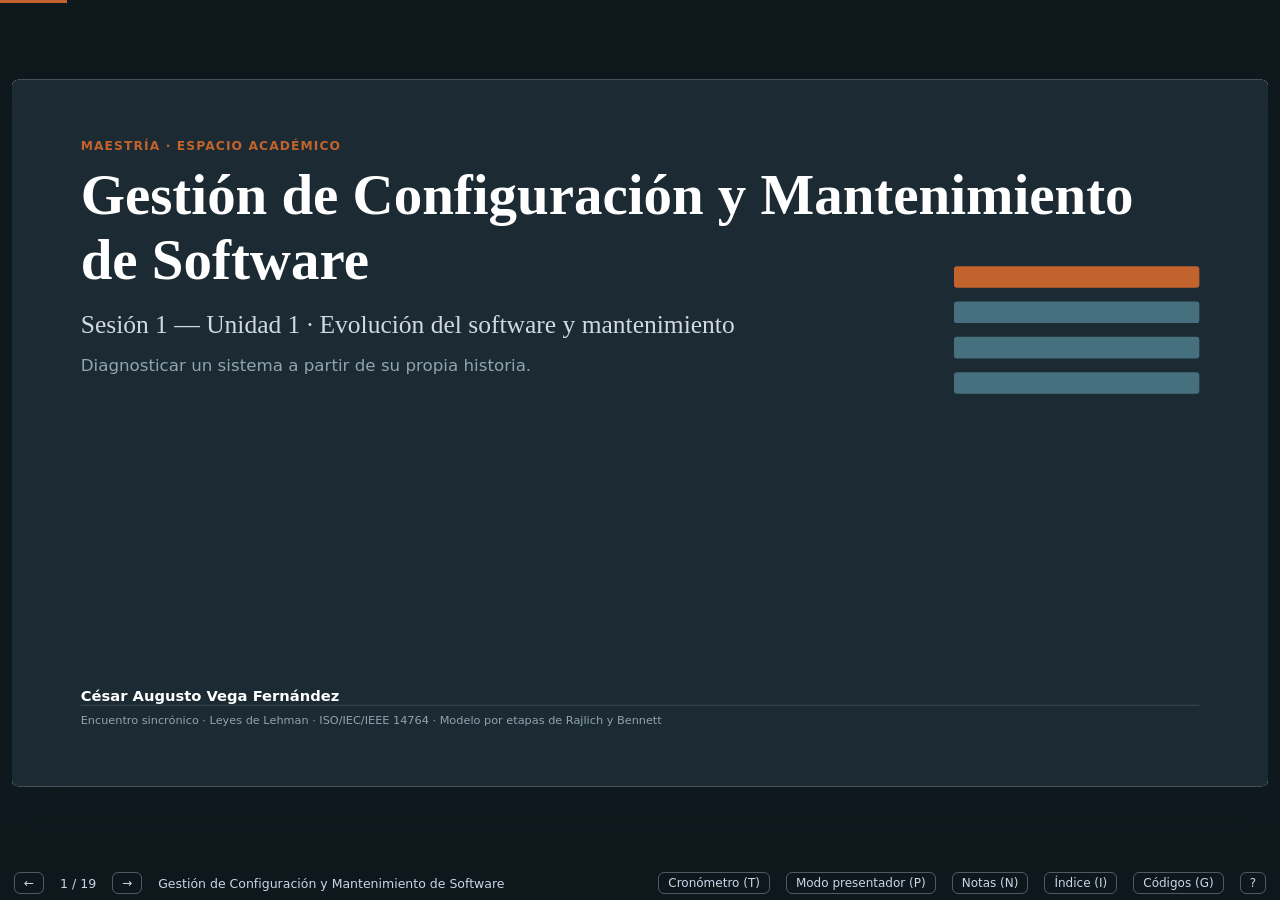
==== presentacion.html @ 65f7feb4 "Agrega el material de la Unidad 1: evolución del software y mantenimiento Incluye la portada, la pre" ====
<!DOCTYPE html>
<html lang="es">
<head>
<meta charset="UTF-8"/>
<meta name="viewport" content="width=device-width, initial-scale=1, viewport-fit=cover, interactive-widget=resizes-content"/>
<meta name="theme-color" content="#0E181D"/>
<meta name="color-scheme" content="light"/>
<title>GCMS S1 · Evolución y Mantenimiento — Presentación</title>
<style>
:root{
  --osc:#1C2B33; --txt:#31424B; --gris:#6B7A82; --claro:#EFF2F3; --linea:#CFDAE0; --crema:#F6EAE1;
  --coral:#C2622C; --teal:#46707E; --teal2:#34535D; --cafe:#9E5C3B;
  --verde:#3F7A5B; --ambar:#C9932E; --rojo:#B03A2E; --osc2:#263842;
  --serif:'Cambria','Georgia','Times New Roman',serif;
  --sans:'Segoe UI',system-ui,-apple-system,Arial,sans-serif;
  --sombra:0 18px 48px rgba(28,43,51,.14);
}
*{box-sizing:border-box;margin:0;padding:0}
html,body{height:100%}
body{background:#0E181D;font-family:var(--sans);color:var(--txt);overflow:hidden}
body.notas-abiertas{overflow:auto}

/* ── escenario: una diapositiva de 1280×720 escalada al viewport ── */
#escenario{position:fixed;inset:0;overflow:hidden}
#lienzo{width:1280px;height:720px;position:absolute;left:50%;top:calc(50% - 17px);
  transform-origin:center;background:#fff;box-shadow:var(--sombra);border-radius:6px;overflow:hidden}
body.sin-barra #lienzo{top:50%}
.slide{position:absolute;inset:0;padding:34px 46px 30px;display:none;flex-direction:column;background:#fff}
.slide.viva{display:flex}
.slide.entra{animation:entrar .42s cubic-bezier(.22,.61,.36,1)}
.slide.entra-atras{animation:entrar-atras .42s cubic-bezier(.22,.61,.36,1)}
@keyframes entrar{from{opacity:0;transform:translateX(26px) scale(.995)}to{opacity:1;transform:none}}
@keyframes entrar-atras{from{opacity:0;transform:translateX(-26px) scale(.995)}to{opacity:1;transform:none}}

/* ── encabezado ── */
.kicker{font-size:12.5px;font-weight:800;letter-spacing:.09em;text-transform:uppercase;color:var(--coral)}
.slide h1{font-family:var(--serif);font-size:38px;line-height:1.14;color:var(--osc);margin:6px 0 0;font-weight:700}
.regla{height:4px;width:74px;border-radius:2px;margin:14px 0 0;background:var(--coral)}
/* el color de la regla y del rótulo es el del bloque: 1 conceptos, 2 ejemplos, 3 taller */
.slide[data-bloque="2"] .regla{background:var(--teal)}
.slide[data-bloque="3"] .regla{background:var(--cafe)}
.slide[data-bloque="2"] .kicker{color:var(--teal)}
.slide[data-bloque="3"] .kicker{color:var(--cafe)}
.cuerpo{flex:1;display:flex;flex-direction:column;gap:13px;justify-content:center;padding:14px 0 6px;min-height:0}
.pie{font-size:11.5px;color:var(--gris);border-top:1px solid var(--linea);padding-top:8px;word-break:break-word}

/* ── animación de entrada de cada elemento ── */
[data-anim]{opacity:0;transform:translateY(14px)}
.slide.viva [data-anim]{animation:surgir .5s cubic-bezier(.22,.61,.36,1) forwards;animation-delay:calc(var(--i,0) * 90ms + 120ms)}
@keyframes surgir{to{opacity:1;transform:none}}

/* ── el aparte: la caja de la derecha que acompaña a un bloque ── */
.con-aparte{display:grid;grid-template-columns:1fr minmax(180px,var(--wap,300px));gap:16px;align-items:start}
.aparte{background:var(--claro);border-radius:10px;padding:14px 16px}
.aparte.crema{background:var(--crema)}
.aparte.oscuro{background:var(--osc2);color:#CFDAE0}
.aparte h3{font-family:var(--serif);font-size:16px;color:var(--osc);margin-bottom:8px}
.aparte.oscuro h3{color:#fff}
.aparte ul{list-style:none;font-size:14px;line-height:1.45;display:flex;flex-direction:column;gap:7px}
.aparte.oscuro ul{color:#8FA5AF}
.apartes{display:flex;flex-direction:column;gap:12px}

/* ── agenda (mapa de la sesión) ── */
.agenda{display:flex;flex-direction:column;gap:7px}
.agenda .fila{display:grid;grid-template-columns:34px 1fr auto;gap:12px;align-items:center}
.agenda .n{width:34px;height:34px;border-radius:5px;display:grid;place-items:center;color:#fff;
  font-family:var(--serif);font-weight:700;font-size:16px}
.agenda .t{font-size:15.5px;color:var(--txt)}
.agenda .m{font-size:13px;color:var(--gris);font-weight:700;white-space:nowrap}
.c-coral{background:var(--coral)} .c-teal{background:var(--teal)} .c-teal2{background:var(--teal2)}
.c-cafe{background:var(--cafe)} .c-verde{background:var(--verde)} .c-ambar{background:var(--ambar)}
.c-rojo{background:var(--rojo)} .c-gris{background:var(--gris)}

/* ── tarjetas ── */
.tarjetas{display:grid;gap:16px;grid-auto-flow:column;grid-auto-columns:1fr}
.tarjeta{border-radius:12px;overflow:hidden;background:var(--claro);display:flex;flex-direction:column;
  box-shadow:0 2px 10px rgba(28,43,51,.06);transition:transform .25s,box-shadow .25s}
.tarjeta:hover{transform:translateY(-3px);box-shadow:0 10px 24px rgba(28,43,51,.13)}
.tarjeta.crema{background:var(--crema)}
.tarjeta > h2{font-family:var(--serif);font-size:19px;color:#fff;padding:11px 16px;font-weight:700;line-height:1.2}
.tarjeta.filete > i{display:block;height:6px}
.tarjeta.filete > h2,.tarjeta.plana > h2{color:var(--osc);background:transparent;padding:14px 16px 0}
.tarjeta .contenido{padding:13px 16px;font-size:15px;line-height:1.45;display:flex;flex-direction:column;gap:7px}
.tarjeta .rotulo{font-size:11.5px;font-weight:800;letter-spacing:.07em;text-transform:uppercase;color:var(--gris)}
.tenue{color:var(--gris);font-size:14px}
.t-coral{color:var(--coral)} .t-teal{color:var(--teal)} .t-teal2{color:var(--teal2)} .t-cafe{color:var(--cafe)}

/* ── pasos ── */
.pasos{display:flex;flex-direction:column;gap:8px}
.paso{display:grid;grid-template-columns:44px 1fr auto;align-items:center;border-radius:10px;overflow:hidden;
  background:var(--claro);transition:transform .2s}
.paso:hover{transform:translateX(3px)}
.paso .n{background:var(--coral);color:#fff;font-family:var(--serif);font-size:20px;font-weight:700;
  align-self:stretch;display:grid;place-items:center}
.paso.cafe .n{background:var(--cafe)}
.paso .txt{padding:8px 14px}
.paso .txt b{display:block;color:var(--osc);font-size:15.5px}
.paso .txt span{font-size:14.5px;line-height:1.4}
.paso .m{padding-right:14px;font-size:13px;color:var(--gris);font-weight:700;white-space:nowrap}
.pasos.enumeradas .paso{grid-template-columns:44px 1fr;background:transparent;border-radius:0}
.pasos.enumeradas .paso .n{border-radius:6px;font-size:18px;align-self:center;height:36px}
.pasos.enumeradas .paso .txt{padding:2px 0 2px 12px}

/* ── filas (los marcos, el ciclo ADM) ── */
.filas{display:flex;flex-direction:column;gap:9px}
.fila-m{display:grid;grid-template-columns:var(--we,190px) 1fr;gap:14px;background:var(--claro);
  border-left:7px solid var(--teal);border-radius:0 10px 10px 0;padding:11px 16px;align-items:center}
.fila-m .et{font-family:var(--serif);font-size:18px;font-weight:700;line-height:1.2}
.fila-m .sub{font-size:12px;color:var(--gris);margin-top:2px}
.fila-m .tx{font-size:15px;line-height:1.4}
.fila-p{display:grid;grid-template-columns:var(--we,190px) 1fr;gap:14px;background:var(--claro);
  border-radius:8px;padding:9px 16px;align-items:center}
.fila-p.viva{color:#fff}
.fila-p.apagada{color:var(--gris)}
.fila-p .et{font-weight:700;font-size:15px}
.fila-p .tx{font-size:14.5px}

/* ── tabla ── */
table{width:100%;border-collapse:collapse;font-size:14.5px;background:#fff;border-radius:10px;overflow:hidden;
  box-shadow:0 2px 10px rgba(28,43,51,.06)}
thead th{background:var(--osc);color:#fff;text-align:left;padding:9px 14px;font-size:13px;font-weight:700}
tbody td{padding:9px 14px;border-bottom:1px solid var(--linea);vertical-align:top;line-height:1.38}
tbody tr:nth-child(odd){background:var(--claro)}
tbody tr:last-child td{border-bottom:none}
tbody td:first-child{font-weight:700;color:var(--osc)}
table.comparativa td:nth-child(2){color:#8A3A2A}
table.comparativa td:nth-child(3){color:#1F5A3A}

/* ── columnas (la ruta de la sesión) ── */
.columnas{display:grid;grid-auto-flow:column;grid-auto-columns:1fr;gap:22px}
.columna .barra{height:5px;border-radius:3px;margin-bottom:12px}
.columna .k{font-size:12px;font-weight:800;letter-spacing:.07em;text-transform:uppercase}
.columna h2{font-family:var(--serif);font-size:27px;color:var(--osc);margin:4px 0 8px}
.columna p{font-size:15.5px;line-height:1.4}

/* ── pares (dos columnas enfrentadas) ── */
.pares{display:grid;grid-template-columns:1fr 1fr;gap:13px}
.pares .cab{border-radius:8px;padding:9px 16px;font-family:var(--serif);font-size:18px;font-weight:700;color:#fff}
.pares .celda{border-radius:8px;padding:12px 16px;font-size:15px;line-height:1.42;background:var(--claro)}
.pares .celda.crema{background:var(--crema)}
.pares .celda .rot{font-weight:700;font-size:13.5px;margin-bottom:6px;display:block}
.pares .celda p+p{margin-top:7px}

/* ── rejilla ── */
.rejilla-b{display:grid;gap:12px}
.rejilla-b .celda{background:var(--claro);border-radius:8px;padding:10px 14px}
.rejilla-b .celda.filete{border-left:6px solid var(--cafe);border-radius:0 8px 8px 0}
.rejilla-b .celda b{display:block;font-size:13.5px;letter-spacing:.03em}
.rejilla-b .celda span{font-size:13.5px;color:var(--txt)}

/* ── banda, aviso, párrafo ── */
.banda{background:var(--osc);color:#fff;border-radius:10px;padding:13px 20px;font-family:var(--serif);
  font-size:18px;line-height:1.35}
.aviso{background:var(--crema);border-radius:10px;padding:12px 18px;font-size:14.5px;line-height:1.4}
.aviso.claro{background:var(--claro)}
.aviso .rot{display:block;font-family:var(--serif);font-size:16px;font-weight:700;color:var(--osc);margin-bottom:5px}
.parrafo{background:var(--claro);border-radius:10px;padding:14px 18px;font-size:15px;line-height:1.45}
.parrafo p+p{margin-top:7px}

/* ── cita y cajas ── */
.cita-cajas{display:grid;grid-template-columns:7fr 5fr;gap:18px;align-items:stretch}
.cita{background:var(--crema);border-radius:12px;padding:20px 24px;font-family:var(--serif);font-size:17.5px;
  line-height:1.38}
.cita .autor{font-family:var(--sans);font-size:12.5px;color:var(--gris);font-weight:700;margin-top:14px}
.cajas{display:flex;flex-direction:column;gap:12px}
.caja{background:var(--claro);border-left:6px solid var(--teal2);border-radius:0 10px 10px 0;padding:14px 18px}
.caja h2{font-family:var(--serif);font-size:18px;margin-bottom:7px}
.caja ul{list-style:none;font-size:14.5px;line-height:1.45;display:flex;flex-direction:column;gap:5px}
.caja li::before{content:"· ";color:var(--gris)}
.b-coral{border-left-color:var(--coral)} .b-teal{border-left-color:var(--teal)}
.b-teal2{border-left-color:var(--teal2)} .b-cafe{border-left-color:var(--cafe)}
.caja.b-teal2 h2{color:var(--teal2)} .caja.b-coral h2{color:var(--coral)}

/* ── cuadrante del modelo operativo ── */
.cuadrante{display:grid;grid-template-columns:5fr 6fr;gap:20px;align-items:start}
.cuadrante .plano .ejes{background:var(--osc);color:#fff;border-radius:6px 6px 0 0;padding:7px;text-align:center;
  font-size:11.5px;font-weight:800;letter-spacing:.06em;text-transform:uppercase}
.cuadrante .rejilla4{display:grid;grid-template-columns:1fr 1fr;gap:1px;background:var(--linea);
  border:1px solid var(--linea);border-top:0}
.cuadrante .q{background:#FBFCFC;padding:12px 14px;min-height:78px}
.cuadrante .q b{display:block;font-family:var(--serif);font-size:19px;color:var(--osc)}
.cuadrante .q span{font-size:12.5px;color:var(--gris)}

/* ── mapa de capacidades con soporte ── */
.heat{display:flex;flex-direction:column;gap:8px}
.heat .cap{display:grid;grid-template-columns:1fr auto;align-items:center;gap:12px;background:var(--claro);
  border-left:7px solid var(--gris);border-radius:0 8px 8px 0;padding:9px 14px}
.heat .cap .nom{font-size:15px;color:var(--osc)}
.heat .cap.critica .nom{font-weight:700}
.heat .chip{color:#fff;border-radius:5px;padding:3px 16px;font-size:12.5px;font-weight:700}
.bl-verde{border-left-color:var(--verde)} .bl-ambar{border-left-color:var(--ambar)} .bl-rojo{border-left-color:var(--rojo)}

/* ── escala de madurez ── */
.escala .niveles{display:grid;grid-template-columns:repeat(5,1fr);gap:9px;margin-bottom:14px}
.escala .nivel{border-radius:8px;padding:9px;text-align:center;color:#fff}
.escala .nivel .n{font-size:11px;font-weight:800;letter-spacing:.08em}
.escala .nivel .nm{font-family:var(--serif);font-size:15px;font-weight:700;margin-top:2px}
.escala .dims{display:grid;grid-template-columns:repeat(3,1fr);gap:10px}
.escala .dim{background:var(--claro);border-radius:8px;padding:11px 14px;font-size:15px;font-weight:700;color:var(--osc)}

/* ── cadena evidencia → principio ── */
.cadena{display:grid;grid-template-columns:repeat(5,1fr);gap:20px;position:relative}
.cadena .esl{border-radius:10px;padding:13px 14px;color:#fff;position:relative}
.cadena .esl b{display:block;font-family:var(--serif);font-size:17px;margin-bottom:4px}
.cadena .esl span{font-size:12.5px;line-height:1.3;display:block}
.cadena .esl:not(:last-child)::after{content:"›";position:absolute;right:-15px;top:50%;transform:translateY(-50%);
  color:var(--gris);font-size:22px;font-weight:700}

/* ── compromisos con fecha ── */
.crono-l{display:flex;flex-direction:column;gap:9px}
.crono-l .fila{display:grid;grid-template-columns:170px 1fr;gap:8px}
.crono-l .plazo{border-radius:8px 0 0 8px;display:grid;place-items:center;color:#fff;font-weight:700;font-size:14.5px;padding:10px}
.crono-l .qué{background:var(--claro);border-radius:0 8px 8px 0;padding:11px 16px;font-size:15px;display:flex;align-items:center}

/* ── lista de errores ── */
.lista{display:flex;flex-direction:column;gap:9px}
.lista li{list-style:none;display:grid;grid-template-columns:16px 1fr;gap:14px;align-items:start;font-size:15px}
.lista li::before{content:"";width:12px;height:12px;background:var(--coral);margin-top:5px;display:block}

/* ── portada, divisores y cierre ── */
.slide.oscura{background:var(--osc);color:#fff}
.slide.oscura h1{color:#fff}
.slide.oscura .pie{border-top-color:rgba(255,255,255,.14);color:#8FA5AF}
.slide.portada{justify-content:center;padding:60px 70px}
.slide.portada h1{font-size:58px;margin:10px 0 18px}
.slide.portada .sub{font-family:var(--serif);font-size:26px;color:#CFDAE0}
.slide.portada .lema{font-size:17px;color:#8FA5AF;margin-top:16px;max-width:60ch}
.slide.portada .docente{margin-top:auto;font-size:15px;font-weight:700}
.barras{position:absolute;right:70px;top:190px;display:flex;flex-direction:column;gap:14px}
.barras i{display:block;width:250px;height:22px;border-radius:3px;background:var(--teal);
  animation:crecer .7s cubic-bezier(.22,.61,.36,1) backwards}
.barras i.on{background:var(--coral)}
.barras i:nth-child(1){animation-delay:.15s} .barras i:nth-child(2){animation-delay:.28s}
.barras i:nth-child(3){animation-delay:.41s} .barras i:nth-child(4){animation-delay:.54s}
@keyframes crecer{from{transform:scaleX(0);opacity:0;transform-origin:left}to{transform:none;opacity:1}}
.refs{font-size:14.5px;line-height:1.5;columns:2;column-gap:34px}
.refs p{break-inside:avoid;margin-bottom:9px;padding-left:18px;text-indent:-18px}

/* ── barra de estado ── */
#estado{position:fixed;left:0;right:0;bottom:0;height:34px;display:flex;align-items:center;gap:16px;
  padding:0 14px;background:rgba(14,24,29,.92);color:#C9D6EA;font-size:12.5px;backdrop-filter:blur(4px);
  transition:transform .25s;z-index:5}
#estado.oculta{transform:translateY(100%)}
#estado button{background:transparent;border:1px solid rgba(201,214,234,.35);color:inherit;border-radius:6px;
  padding:3px 9px;font-size:12px;cursor:pointer;font-family:inherit}
#estado button:hover{background:rgba(201,214,234,.16)}
#progreso{position:fixed;top:0;left:0;height:3px;background:var(--coral);z-index:6;transition:width .3s}
.crece{margin-left:auto}

/* ── índice ── */
#indice{position:fixed;inset:0;background:rgba(14,24,29,.97);z-index:10;display:none;overflow:auto;padding:34px}
#indice.abierto{display:block}
#indice h2{color:#fff;font-family:var(--serif);font-size:24px;margin-bottom:18px}
.rejilla{display:grid;grid-template-columns:repeat(auto-fill,minmax(228px,1fr));gap:12px}
.mini{background:#fff;border-radius:8px;padding:12px 14px;cursor:pointer;border:2px solid transparent;text-align:left}
.mini:hover,.mini:focus-visible{border-color:var(--coral)}
.mini .num{font-size:11px;font-weight:800;color:var(--gris)}
.mini .t{font-family:var(--serif);font-size:15px;color:var(--osc);line-height:1.25;margin-top:3px}
.mini[data-bloque="1"]{border-left:6px solid var(--coral)}
.mini[data-bloque="2"]{border-left:6px solid var(--teal)}
.mini[data-bloque="3"]{border-left:6px solid var(--cafe)}

/* ── notas del docente ── */
#notas{position:fixed;right:0;top:0;bottom:34px;width:390px;background:#13212A;color:#DCE6EA;padding:22px;
  overflow:auto;transform:translateX(100%);transition:transform .3s;z-index:7;font-size:14.5px;line-height:1.5}
#notas.abiertas{transform:none}
#notas h3{font-family:var(--serif);font-size:17px;color:#fff;margin-bottom:10px}
#notas p{margin-bottom:10px;white-space:pre-wrap}
#notas .sig{margin-top:16px;padding-top:12px;border-top:1px solid rgba(220,230,234,.18);color:#93AAC9;font-size:13px}
#notas .codigos{margin-top:16px;padding-top:12px;border-top:1px solid rgba(220,230,234,.18)}
#notas .codigos h4{font-size:12px;letter-spacing:.07em;text-transform:uppercase;color:#93AAC9;margin-bottom:8px}
#notas .codigos div{margin-bottom:7px;font-size:13.5px;line-height:1.4}
#notas .codigos b{color:#F0B48A;font-family:var(--serif)}

/* ── glosario completo ── */
#glosario{position:fixed;inset:0;background:rgba(14,24,29,.97);z-index:10;display:none;overflow:auto;padding:34px}
#glosario.abierto{display:block}
#glosario h2{color:#fff;font-family:var(--serif);font-size:24px;margin-bottom:6px}
#glosario .aclara{color:#93AAC9;font-size:14px;max-width:80ch;margin-bottom:18px}
.gfamilias{display:grid;grid-template-columns:repeat(auto-fill,minmax(310px,1fr));gap:14px}
.gfam{background:#fff;border-radius:10px;padding:14px 16px}
.gfam h3{font-family:var(--serif);font-size:17px;color:var(--osc);margin-bottom:4px}
.gfam .de{font-size:12.5px;color:var(--gris);margin-bottom:10px}
.gfam dl{font-size:14px;line-height:1.4}
.gfam dt{font-weight:700;color:var(--coral);font-family:var(--serif);margin-top:8px}
.gfam dd{color:var(--txt)}

/* ── cronómetro de las salas ── */
#crono{position:fixed;left:50%;top:50%;transform:translate(-50%,-50%) scale(.9);z-index:9;display:none;
  background:rgba(14,24,29,.96);color:#fff;border-radius:18px;padding:30px 44px;text-align:center;
  box-shadow:0 24px 60px rgba(0,0,0,.4);animation:aparecer .25s forwards}
#crono.visible{display:block}
@keyframes aparecer{to{transform:translate(-50%,-50%) scale(1)}}
#crono .tiempo{font-family:var(--serif);font-size:96px;font-variant-numeric:tabular-nums;line-height:1}
#crono .tiempo.poco{color:#F0A28A}
#crono .rot{font-size:13px;letter-spacing:.08em;text-transform:uppercase;color:#8FA5AF;margin-bottom:8px}
#crono .acc{margin-top:16px;display:flex;gap:10px;justify-content:center}
#crono button{background:transparent;border:1px solid rgba(255,255,255,.4);color:#fff;border-radius:8px;
  padding:6px 14px;cursor:pointer;font-family:inherit}

#ayuda{position:fixed;inset:0;background:rgba(14,24,29,.96);z-index:11;display:none;place-items:center;color:#fff}
#ayuda.abierta{display:grid}
#ayuda table{background:transparent;box-shadow:none;color:#fff;max-width:560px;font-size:15px;border-collapse:collapse}
#ayuda td{border-bottom:1px solid rgba(255,255,255,.12);color:#DCE6EA;padding:7px 10px}
#ayuda td:first-child{color:#fff;font-family:var(--serif);width:150px}
#ayuda h2{font-family:var(--serif);font-size:26px;margin-bottom:16px;text-align:center}

/* ── guion con acotaciones (panel N y modo presentador) ── */
.seg-nota{margin-bottom:6px}
.acot{font-style:italic;color:#8FA5AF}

/* ── modo presentador: esta ventana lleva el guion, la vista previa y los controles;
      la otra, la que se comparte, solo las diapositivas ── */
#pview,#pinfo{display:none}
body.presenter #estado,body.presenter #notas,body.presenter #progreso,body.presenter #crono{display:none !important}
body.presenter{background:#0B1318}
body.presenter #lienzo{border:1px solid #2E4550;border-radius:8px}
body.presenter #pview{display:flex;flex-direction:column;position:fixed;top:16px;right:16px;bottom:16px;width:calc(44vw - 48px);
  background:#13212A;border:1px solid #2E4550;border-radius:10px;color:#DCE6EA;z-index:8}
#pview header{padding:14px 20px;border-bottom:1px solid #2E4550;font-size:13px;font-weight:800;letter-spacing:.1em;color:#F0B48A;
  display:flex;justify-content:space-between;gap:10px}
#pview header span{color:#93AAC9;font-weight:600;letter-spacing:0}
#pnotas{flex:1;overflow:auto;padding:18px 22px;font:21px/1.5 var(--sans)}
#pnotas p{margin:0 0 14px}
#pcods{border-top:1px solid #2E4550;padding:12px 22px;font-size:14px;color:#C5D0E0;max-height:26%;overflow:auto}
#pcods b{color:#F0B48A;font-family:var(--serif)}
#pcods div{margin-bottom:6px}
body.presenter #pinfo{display:grid;position:fixed;left:16px;top:calc(58vh + 16px);width:56vw;gap:12px;color:#C5D0E0;font-size:16px;z-index:8}
#pinfo .fila{display:flex;gap:12px;align-items:center;flex-wrap:wrap}
#pinfo button{font:700 17px var(--sans);background:#1E2F38;color:#fff;border:1px solid #2E4550;border-radius:8px;padding:11px 20px;cursor:pointer}
#pinfo button.grande{background:var(--coral);border-color:var(--coral)}
#pinfo button.chico{font-size:13px;padding:6px 12px}
#pinfo .reloj{font:700 34px var(--serif);color:#fff;font-variant-numeric:tabular-nums}
#pinfo .pos{font:700 19px var(--sans);color:#fff}
#pinfo .ritmo{font-size:14px;font-weight:700;padding:3px 10px;border-radius:12px;background:#1E2F38}
#pinfo .ritmo.bien{color:#9FD5A8} #pinfo .ritmo.tarde{color:#F0A28A} #pinfo .ritmo.pronto{color:#F0D28A}
#pinfo .sigue,#pinfo .sinc{color:#8FA5AF;font-size:14px}
#phelp{position:fixed;right:16px;bottom:48px;width:min(480px,calc(100vw - 32px));background:#fff;color:var(--txt);border-radius:10px;
  padding:16px 18px;z-index:12;box-shadow:0 8px 28px rgba(0,0,0,.35);font-size:15px;line-height:1.45}
#phelp ol{margin:8px 0 0;padding-left:20px;display:grid;gap:6px}
#phelp button{margin-top:12px;font:600 13px var(--sans);background:var(--osc);color:#fff;border:0;border-radius:6px;padding:6px 12px;cursor:pointer}
@media (max-width: 760px){ body.presenter #pview,body.presenter #pinfo{position:static;width:auto} }

/* ══════════════ plataforma: que en el teléfono no se note que es una web ══════════════ */
html { -webkit-tap-highlight-color: transparent; -webkit-text-size-adjust: 100%; overscroll-behavior: none; }
button, [role="button"], .mini { touch-action: manipulation; user-select: none; -webkit-user-select: none; }
#escenario { touch-action: pan-y; }              /* el cambio de diapositiva se lleva el eje horizontal */
#estado button, .mini { transition: transform 120ms cubic-bezier(.22,.61,.36,1), background 120ms; }
#estado button:active, .mini:active { transform: scale(.97); }
/* el dedo no tiene hover: sin esto, el estado se queda pegado tras tocar */
@media (hover: none), (pointer: coarse) {
  .tarjeta:hover { transform: none; box-shadow: 0 2px 10px rgba(28,43,51,.06); }
  .paso:hover { transform: none; }
  .mini:hover { border-color: transparent; }
  #estado button:hover { background: transparent; }
}

/* ══════════════ móvil: una diapositiva por pantalla, en vertical ══════════════ */
#b-lectura { display: none; }
@media (max-width: 760px) {
  html, body { height: auto; overflow: auto; background: #0E181D; }
  #escenario { position: static; overflow: visible; }
  #lienzo { position: static; width: 100%; height: auto; min-height: 100dvh; transform: none !important;
            border-radius: 0; box-shadow: none; background: transparent; }
  .slide { position: relative; min-height: calc(100dvh - 62px); background: #fff;
           padding: calc(22px + env(safe-area-inset-top, 0px)) 18px 26px; }
  .slide.oscura { background: var(--osc); }
  .cuerpo { justify-content: flex-start; gap: 12px; }
  .slide.viva { animation: entrar-movil .28s cubic-bezier(.22,.61,.36,1); }
  @keyframes entrar-movil { from { opacity: 0; transform: translateY(10px); } to { opacity: 1; transform: none; } }

  /* el texto, a su tamaño real */
  .slide h1 { font-size: 26px; }
  .slide.portada h1 { font-size: 34px; }
  .slide.portada .sub { font-size: 19px; }
  .barras { display: none; }
  .kicker { font-size: 11.5px; }
  .tarjeta > h2, .caja h2 { font-size: 17px; }
  .tarjeta .contenido, .paso .txt span, .fila-m .tx { font-size: 15px; }
  .banda { font-size: 16px; padding: 12px 16px; }
  .cita { font-size: 16.5px; padding: 18px; }
  .pie { font-size: 12px; }

  /* de varias columnas a una */
  .tarjetas, .columnas { grid-auto-flow: row; grid-auto-columns: auto; }
  .cita-cajas, .con-aparte, .cuadrante, .pares { grid-template-columns: 1fr; }
  .refs { columns: 1; }
  .escala .niveles, .escala .dims, .cadena, .rejilla-b { grid-template-columns: 1fr 1fr; }
  .cuerpo > div { overflow-x: auto; overscroll-behavior-x: contain; }
  table { font-size: 14px; min-width: 520px; }
  .cadena .esl::after { display: none; }
  .crono-l .fila { grid-template-columns: 110px 1fr; }
  .fila-m, .fila-p { grid-template-columns: 1fr; gap: 4px; }
  .gfamilias { grid-template-columns: 1fr; }

  /* la barra: a la medida del pulgar y por encima del indicador de inicio */
  #estado { position: fixed; height: auto; flex-wrap: wrap; gap: 8px 12px;
            padding: 8px 12px calc(8px + env(safe-area-inset-bottom, 0px)); }
  #estado button { padding: 8px 13px; min-height: 40px; }
  #titulo-actual { display: none; }
  #cuenta { font-weight: 700; }
  #b-lectura { display: inline-block; }
  #notas, #indice, #glosario { width: 100%; top: 0; bottom: 0;
            padding-bottom: calc(24px + env(safe-area-inset-bottom, 0px)); }
  #crono { padding: 24px 28px; }
  #crono .tiempo { font-size: 64px; }

  /* ── modo lectura: las 19, una debajo de otra ── */
  body.lectura .slide { display: flex !important; min-height: 0;
                        border-radius: 12px; margin: 0 10px 14px; }
  body.lectura .slide.viva { animation: none; }
  body.lectura [data-anim] { opacity: 1 !important; transform: none !important; animation: none !important; }
  body.lectura #lienzo { padding: 8px 0 96px; }
  body.lectura #b-ant, body.lectura #b-sig, body.lectura #cuenta, body.lectura #progreso { display: none; }
}

@media (prefers-reduced-motion: reduce){
  *{animation-duration:.01ms !important;animation-iteration-count:1 !important;transition-duration:.01ms !important}
  [data-anim]{opacity:1;transform:none}
}
@media print{
  body{background:#fff;overflow:visible}
  #estado,#indice,#notas,#crono,#progreso,#ayuda,#glosario{display:none !important}
  #escenario{position:static;display:block}
  #lienzo{transform:none !important;box-shadow:none;border-radius:0}
  .slide{display:flex !important;position:relative;page-break-after:always;width:1280px;height:720px}
  [data-anim]{opacity:1 !important;transform:none !important;animation:none !important}
  @page{size:1280px 720px;margin:0}
}
</style>
</head>
<body>

<div id="progreso"></div>
<div id="escenario"><div id="lienzo" aria-live="polite"></div></div>

<div id="estado">
  <button id="b-ant" aria-label="Diapositiva anterior">←</button>
  <span id="cuenta" aria-live="off">1 / 19</span>
  <button id="b-sig" aria-label="Diapositiva siguiente">→</button>
  <span id="titulo-actual"></span>
  <span class="crece"></span>
  <button id="b-crono">Cronómetro (T)</button>
  <button id="b-presentador">Modo presentador (P)</button>
  <button id="b-notas">Notas (N)</button>
  <button id="b-lectura" aria-pressed="false">Lectura</button>
  <button id="b-indice">Índice (I)</button>
  <button id="b-glosario">Códigos (G)</button>
  <button id="b-ayuda" aria-label="Atajos de teclado">?</button>
</div>

<aside id="notas" aria-label="Notas del docente">
  <h3 id="notas-tit"></h3>
  <p id="notas-txt"></p>
  <div class="sig" id="notas-sig"></div>
  <div class="codigos" id="notas-cod"></div>
</aside>



<div id="glosario" role="dialog" aria-label="Glosario de códigos">
  <h2>De dónde sale cada código</h2>
  <p class="aclara">Los formatos F-nn son del curso: F-01 a F-07 son de la Unidad 1. Las leyes, los tipos de programa y los tipos de mantenimiento son de sus autores, no del curso. Los datos de los ejemplos son del repositorio público de Flask.</p>
  <div class="gfamilias" id="gfamilias"></div>
</div>

<div id="indice" role="dialog" aria-label="Índice de diapositivas">
  <h2>Índice de la sesión</h2>
  <div class="rejilla" id="rejilla"></div>
</div>

<div id="crono" role="timer" aria-live="off">
  <div class="rot">Taller en salas · ajústelo al tiempo que le quede</div>
  <div class="tiempo" id="crono-t">30:00</div>
  <div class="acc">
    <button id="crono-menos" aria-label="Un minuto menos">−1</button>
    <button id="crono-play">Iniciar</button>
    <button id="crono-mas" aria-label="Un minuto más">+1</button>
    <button id="crono-cerrar">Cerrar (T)</button>
  </div>
</div>

<div id="ayuda" role="dialog" aria-label="Atajos de teclado">
  <div>
    <h2>Atajos</h2>
    <table><tbody>
      <tr><td>← → · espacio</td><td>Moverse entre diapositivas</td></tr>
      <tr><td>Inicio · Fin</td><td>Primera y última</td></tr>
      <tr><td>N</td><td>Notas del docente, en esta misma pantalla</td></tr>
      <tr><td>P</td><td>Modo presentador: abra el archivo en otra ventana, pulse P allí y comparta solo la de las diapositivas</td></tr>
      <tr><td>I</td><td>Índice</td></tr>
      <tr><td>L</td><td>En el teléfono: leer las 19 diapositivas de corrido</td></tr>
      <tr><td>G</td><td>Glosario: de dónde sale cada código</td></tr>
      <tr><td>T</td><td>Cronómetro de las salas, ajustable</td></tr>
      <tr><td>B</td><td>Barra inferior</td></tr>
      <tr><td>F</td><td>Pantalla completa</td></tr>
      <tr><td>?</td><td>Esta ayuda</td></tr>
    </tbody></table>
  </div>
</div>

<script>
const SLIDES = [
 {
  "tipo": "portada",
  "bloque": 0,
  "kicker": "Maestría · Espacio académico",
  "titulo": "Gestión de Configuración y Mantenimiento de Software",
  "subtitulo": "Sesión 1 — Unidad 1 · Evolución del software y mantenimiento",
  "lema": "Diagnosticar un sistema a partir de su propia historia.",
  "pie": "Encuentro sincrónico · Leyes de Lehman · ISO/IEC/IEEE 14764 · Modelo por etapas de Rajlich y Bennett",
  "codigos": [],
  "notas": "Presentación del curso y de la unidad. El objetivo de hoy es que cada grupo salga con un proyecto elegido y la herramienta de métricas corriendo sobre él.",
  "guion": []
 },
 {
  "bloque": 0,
  "kicker": "El reto de la Unidad 1 · Actividades en la plataforma",
  "titulo": "Un diagnóstico con el que un comité pueda decidir",
  "bloques": [
   {
    "t": "cita_y_cajas",
    "cita": [
     "«Nuestra organización depende de un componente de código abierto y tenemos que decidir si seguimos apostando por él durante los próximos cinco años.",
     "",
     "No queremos opiniones sobre si es popular. Queremos saber cómo ha evolucionado, en qué se le va el esfuerzo de mantenimiento, en qué etapa de su vida está y qué deuda arrastra.",
     "",
     "Con eso decidimos.»"
    ],
    "autor": "Comité de arquitectura de la organización cliente",
    "cajas": [
     {
      "titulo": "Actividad 1.1 · Presentación del reto",
      "color": "teal2",
      "lineas": [
       "Individual · formativa. Reflexión de 1 a 2 páginas: qué tipo de mantenimiento consume más esfuerzo en un sistema que usted conoce, y cómo lo demostraría. Propuesta de proyecto con el F-01 en borrador."
      ]
     },
     {
      "titulo": "Actividad 1.2 · Diagnóstico de evolución y mantenimiento",
      "color": "coral",
      "lineas": [
       "Grupal · peso y horas: por completar",
       "Métricas por versión · clasificación de 40 cambios",
       "Contraste con las leyes de Lehman · etapa del ciclo de vida",
       "5 deudas técnicas · recomendación · PDF de máximo 15 páginas, APA 7"
      ]
     }
    ]
   },
   {
    "t": "banda",
    "texto": "La evidencia sale del repositorio, del registro de cambios y de los issues. Una afirmación sin dato que la respalde no entra en el informe."
   }
  ],
  "pie": "Los F-nn son los formatos del curso, las plantillas que preparan cada sección del informe. F-01 a F-07 son los de la Unidad 1. No se suben a la plataforma.",
  "codigos": [
   [
    "F-01",
    "Formato del curso · Ficha del sistema: qué se estudia, por qué cumple los criterios y qué se mide"
   ]
  ],
  "notas": "El encargo es el marco de ficción; el objeto de estudio es el proyecto de código abierto que elija cada grupo. Completar en esta diapositiva el peso y las horas de la plataforma.",
  "guion": []
 },
 {
  "bloque": 0,
  "kicker": "Cómo vamos a usar la sesión",
  "titulo": "Primero qué significa, después ejemplos, después ustedes",
  "bloques": [
   {
    "t": "columnas",
    "items": [
     {
      "kicker": "Primero",
      "titulo": "Conceptos",
      "color": "coral",
      "texto": "Por qué el software que se usa tiene que cambiar, las leyes de Lehman, los tipos de mantenimiento, las etapas de vida y la deuda técnica."
     },
     {
      "kicker": "Después",
      "titulo": "Ejemplos",
      "color": "teal",
      "texto": "Los formatos F-01 a F-06 llenos con la historia real de Flask, un framework web con quince años de versiones."
     },
     {
      "kicker": "Y el resto de la sesión",
      "titulo": "El hacer",
      "color": "cafe",
      "texto": "El taller en salas: elegir el proyecto, clonarlo y correr la herramienta de métricas sobre él."
     }
    ]
   },
   {
    "t": "banda",
    "texto": "El bloque que no se recorta es el tercero. Si los conceptos se alargan, se acortan los ejemplos: están completos en el recorrido resuelto del repositorio."
   }
  ],
  "codigos": [],
  "notas": "",
  "guion": []
 },
 {
  "bloque": 1,
  "kicker": "Bloque 1 · Por qué cambia el software",
  "titulo": "Tres tipos de programa según Lehman",
  "bloques": [
   {
    "t": "tarjetas",
    "estilo": "filete",
    "items": [
     {
      "titulo": "S · especificado",
      "color": "teal2",
      "lineas": [
       "Resuelve un problema definido formalmente.",
       "Es correcto o no lo es respecto de su especificación.",
       {
        "texto": "Ejemplo: una función que ordena una lista."
       }
      ]
     },
     {
      "titulo": "P · problema",
      "color": "teal",
      "lineas": [
       "Resuelve un problema real con una aproximación aceptable.",
       "Se juzga por la utilidad de la solución.",
       {
        "texto": "Ejemplo: un programa que juega ajedrez."
       }
      ]
     },
     {
      "titulo": "E · embebido",
      "color": "coral",
      "lineas": [
       "Opera en el mundo real y forma parte de él.",
       "Su uso cambia el entorno, y el entorno cambiado exige cambiar el programa.",
       {
        "texto": "Ejemplo: un sistema bancario, un framework web."
       }
      ]
     }
    ]
   },
   {
    "t": "banda",
    "texto": "Las leyes de la evolución se formularon para los programas tipo E. Casi todo el software que una organización mantiene es de ese tipo."
   }
  ],
  "pie": "Lehman, M. M. (1980). Programs, life cycles, and laws of software evolution. Proceedings of the IEEE, 68(9), 1060–1076.",
  "codigos": [],
  "notas": "Preguntar a dos o tres estudiantes qué tipo de programa mantienen en su trabajo. Casi siempre es tipo E.",
  "guion": []
 },
 {
  "bloque": 1,
  "kicker": "Bloque 1 · Leyes de la evolución · herramienta en vivo",
  "titulo": "Las ocho leyes de Lehman",
  "bloques": [
   {
    "t": "tabla",
    "filas": [
     [
      "Ley",
      "Qué dice",
      "Qué dato la mostraría"
     ],
     [
      "I · Cambio continuo",
      "Un sistema E que no se adapta se vuelve progresivamente menos satisfactorio",
      "Cambios adaptativos durante toda la vida"
     ],
     [
      "II · Complejidad creciente",
      "La complejidad crece salvo que se trabaje para reducirla",
      "Trabajo preventivo, retiro de código, o indicadores de complejidad al alza"
     ],
     [
      "III · Autorregulación",
      "La evolución se autorregula: sus medidas tienen tendencias estables",
      "Tendencias reconocibles en tamaño y actividad"
     ],
     [
      "IV · Estabilidad organizacional",
      "La tasa media de trabajo efectivo es invariante",
      "Commits por mes estables aunque cambie el equipo"
     ],
     [
      "V · Familiaridad",
      "El contenido incremental de cada versión se mantiene acotado",
      "Después de una versión grande, una pequeña"
     ],
     [
      "VI · Crecimiento continuo",
      "La funcionalidad debe crecer para mantener la satisfacción",
      "Tamaño creciente versión tras versión"
     ],
     [
      "VII · Calidad decreciente",
      "La calidad se percibe en declive si no se mantiene y adapta",
      "Defectos reportados por versión"
     ],
     [
      "VIII · Retroalimentación",
      "La evolución es un sistema de retroalimentación de varios niveles",
      "Decisiones que responden a usuarios, equipo y entorno"
     ]
    ]
   }
  ],
  "pie": "Formulación de Lehman et al. (1997). En el aula se recorre el interactivo de las leyes: el control de trabajo preventivo muestra la ley II.",
  "codigos": [
   [
    "Ley II",
    "Complejidad creciente: la única ley que dice qué hacer para contenerla"
   ]
  ],
  "notas": "Abrir interactivos/leyes_lehman_interactivo.html. Mover el control de trabajo preventivo a cero y mostrar cómo la complejidad frena el crecimiento.",
  "guion": []
 },
 {
  "bloque": 1,
  "kicker": "Bloque 1 · Qué se hace cuando se mantiene · herramienta en vivo",
  "titulo": "Cuatro tipos de mantenimiento",
  "bloques": [
   {
    "t": "tabla",
    "filas": [
     [
      "",
      "Corrección",
      "Mejora"
     ],
     [
      "Reactivo",
      "**Correctivo** · repara una falla que ya se manifestó",
      "**Adaptativo** · responde a un cambio del entorno: lenguaje, dependencias, plataforma, normas"
     ],
     [
      "Proactivo",
      "**Preventivo** · corrige fallas latentes o reduce la dificultad de cambios futuros",
      "**Perfectivo** · agrega o mejora funcionalidad, rendimiento o usabilidad"
     ]
    ],
    "aparte": {
     "titulo": "De dónde sale",
     "lineas": [
      "Swanson (1976) propuso correctivo, adaptativo y perfectivo.",
      "La norma ISO/IEC/IEEE 14764 agrega el preventivo y los agrupa en corrección y mejora.",
      "SWEBOK presenta esta misma rejilla."
     ]
    }
   },
   {
    "t": "banda",
    "texto": "El tipo se decide leyendo el cambio. El mensaje del commit orienta, pero «fix» aparece en correcciones de documentación y en funcionalidades nuevas."
   }
  ],
  "pie": "En el aula se usa el clasificador interactivo: trece cambios reales de Flask para clasificar antes de ver la respuesta.",
  "codigos": [],
  "notas": "Hacer en vivo tres o cuatro casos del clasificador. Detenerse en los que tienen dos tipos posibles.",
  "guion": []
 },
 {
  "bloque": 1,
  "kicker": "Bloque 1 · En qué momento de su vida está",
  "titulo": "El modelo por etapas de Rajlich y Bennett",
  "bloques": [
   {
    "t": "cronologia",
    "items": [
     {
      "plazo": "Desarrollo inicial",
      "color": "teal2",
      "texto": "Primera versión funcional. Se forman la arquitectura y el conocimiento del equipo."
     },
     {
      "plazo": "Evolución",
      "color": "teal",
      "texto": "Funcionalidad nueva frecuente. Los cambios de estructura todavía son posibles porque el equipo entiende la arquitectura."
     },
     {
      "plazo": "Servicio",
      "color": "ambar",
      "texto": "Correcciones y adaptaciones pequeñas. Los cambios de estructura se evitan porque se volvieron costosos o riesgosos."
     },
     {
      "plazo": "Retiro gradual",
      "color": "cafe",
      "texto": "Solo correcciones críticas. Se anuncia reemplazo o fin de soporte."
     },
     {
      "plazo": "Cierre",
      "color": "gris",
      "texto": "El sistema se apaga y los usuarios migran."
     }
    ]
   },
   {
    "t": "banda",
    "texto": "Un sistema pasa de evolución a servicio cuando pierde la integridad de su arquitectura o el conocimiento de quienes la entendían. Ese paso rara vez tiene marcha atrás."
   }
  ],
  "pie": "Rajlich, V. T., & Bennett, K. H. (2000). A staged model for the software life cycle. Computer, 33(7), 66–71.",
  "codigos": [
   [
    "F-05",
    "Formato del curso · Etapa del ciclo de vida, con señales que la sostienen"
   ]
  ],
  "notas": "",
  "guion": []
 },
 {
  "bloque": 1,
  "kicker": "Bloque 1 · Lo que se acumula",
  "titulo": "Deuda técnica y envejecimiento",
  "bloques": [
   {
    "t": "tabla",
    "filas": [
     [
      "",
      "Imprudente",
      "Prudente"
     ],
     [
      "Deliberada",
      "«No hay tiempo para diseñar»",
      "«Hay que publicar ya y asumimos las consecuencias»"
     ],
     [
      "Inadvertida",
      "«¿Qué es una arquitectura por capas?»",
      "«Ahora sabemos cómo debimos hacerlo»"
     ]
    ],
    "aparte": {
     "titulo": "Los términos",
     "lineas": [
      "**Interés**: lo que cuesta cada cambio mientras la deuda sigue.",
      "**Pago**: lo que cuesta quitarla.",
      "Cunningham (1992) acuñó la metáfora; Fowler (2009) propuso este cuadrante."
     ]
    }
   },
   {
    "t": "aviso",
    "rotulo": "El envejecimiento según Parnas (1994)",
    "texto": "El software envejece por dos causas: no se adapta a un entorno que cambia, y los cambios que sí se le hacen los hace gente que no entiende el diseño original. La segunda causa es deuda inadvertida."
   }
  ],
  "codigos": [
   [
    "F-06",
    "Formato del curso · Registro de deuda técnica: cinco deudas localizadas con origen, interés, pago y prioridad"
   ]
  ],
  "notas": "",
  "guion": []
 },
 {
  "bloque": 1,
  "kicker": "Bloque 1 · La cadena que sostiene el informe",
  "titulo": "De la historia del repositorio a una recomendación",
  "bloques": [
   {
    "t": "cadena",
    "items": [
     {
      "titulo": "Historia",
      "texto": "Etiquetas, commits, registro de cambios, issues"
     },
     {
      "titulo": "Métricas",
      "texto": "F-02 · tamaño, crecimiento y actividad por versión"
     },
     {
      "titulo": "Clasificación",
      "texto": "F-03 · qué tipo de mantenimiento consume el esfuerzo"
     },
     {
      "titulo": "Leyes y etapa",
      "texto": "F-04 y F-05 · qué se observa y en qué momento está"
     },
     {
      "titulo": "Deuda y decisión",
      "texto": "F-06 · qué arrastra y qué conviene hacer"
     }
    ]
   },
   {
    "t": "banda",
    "texto": "Cada eslabón se apoya en el anterior. Una recomendación que no se puede rastrear hasta un dato del repositorio no sostiene la decisión del comité."
   }
  ],
  "codigos": [],
  "notas": "",
  "guion": []
 },
 {
  "bloque": 2,
  "kicker": "Bloque 2 · Ejemplo guiado 1 · F-01",
  "titulo": "Decidir qué se mide antes de medir",
  "bloques": [
   {
    "t": "filas",
    "ancho_etiqueta": 2.4,
    "items": [
     {
      "etiqueta": "flask.py",
      "sub": "0.1 a 0.4",
      "color": "teal2",
      "texto": "Todo el framework en un solo archivo."
     },
     {
      "etiqueta": "flask/",
      "sub": "0.5 a 1.0",
      "color": "teal",
      "texto": "Paquete con varios módulos. Hasta la 0.10 las pruebas viven dentro, en **flask/testsuite/**."
     },
     {
      "etiqueta": "src/flask/",
      "sub": "desde 1.1.0",
      "color": "coral",
      "texto": "El paquete pasa a la carpeta src/. Las pruebas, la documentación y los ejemplos están fuera."
     }
    ],
    "aparte": {
     "titulo": "Un error de medición",
     "tono": "crema",
     "color": "coral",
     "lineas": [
      "Sin acotar las rutas, la versión 0.10 aparece con **59 archivos**.",
      "Midiendo solo el paquete tiene **20**.",
      "La diferencia son pruebas y setup.py: cambia cualquier conclusión sobre el crecimiento."
     ]
    }
   }
  ],
  "pie": "python herramientas/metricas_evolucion.py flask --incluir \"flask.py,flask/**/*.py,src/flask/**/*.py\"",
  "codigos": [],
  "notas": "Mostrar el comando y la salida en la terminal si hay tiempo.",
  "guion": []
 },
 {
  "bloque": 2,
  "kicker": "Bloque 2 · Ejemplo guiado 2 · F-02",
  "titulo": "Quince años de Flask en números",
  "bloques": [
   {
    "t": "tabla",
    "filas": [
     [
      "Versión",
      "Fecha",
      "Archivos",
      "Líneas",
      "Agregadas / eliminadas",
      "Commits por mes"
     ],
     [
      "0.1",
      "2010-04",
      "1",
      "663",
      "—",
      "—"
     ],
     [
      "0.5",
      "2010-07",
      "12",
      "1.970",
      "+1.970 / −1.516",
      "125"
     ],
     [
      "1.0",
      "2018-04",
      "20",
      "7.712",
      "+2.336 / −1.160",
      "27"
     ],
     [
      "2.0.0",
      "2021-05",
      "21",
      "8.254",
      "+2.727 / −2.794",
      "14"
     ],
     [
      "2.3.0",
      "2023-04",
      "22",
      "8.799",
      "+658 / −1.216",
      "15"
     ],
     [
      "3.1.0",
      "2024-11",
      "24",
      "9.187",
      "+743 / −396",
      "9"
     ]
    ],
    "aparte": {
     "titulo": "Lo que se ve",
     "lineas": [
      "Hasta la 1.0 crece casi doce veces; después, 19 % en seis años y medio.",
      "La 2.0.0 elimina más de lo que agrega.",
      "Desde 2012, entre 14 y 28 commits por mes."
     ],
     "w": 3.6
    }
   }
  ],
  "pie": "Fuente: ejemplo_flask/evolucion_por_version.csv, 20 versiones con funcionalidad nueva. Las versiones atípicas se explican con CHANGES.rst en el recorrido resuelto.",
  "codigos": [],
  "notas": "",
  "guion": []
 },
 {
  "bloque": 2,
  "kicker": "Bloque 2 · Ejemplo guiado 3 · F-03",
  "titulo": "En qué se va el esfuerzo de mantenimiento",
  "bloques": [
   {
    "t": "tabla",
    "filas": [
     [
      "Tipo",
      "Commits de la muestra",
      "Sobre los que tocan el producto"
     ],
     [
      "Fuera del producto",
      "24 de 40",
      "—"
     ],
     [
      "Preventivo",
      "5",
      "31 %"
     ],
     [
      "Correctivo",
      "4",
      "25 %"
     ],
     [
      "Adaptativo",
      "4",
      "25 %"
     ],
     [
      "Perfectivo",
      "3",
      "19 %"
     ]
    ],
    "aparte": {
     "titulo": "Dos hallazgos de método",
     "tono": "crema",
     "color": "coral",
     "lineas": [
      "**60 %** de la muestra no toca el producto: por eso se usa --solo-fuente.",
      "La heurística por palabras clave acierta en **15 de 40**.",
      "La clasificación se hace leyendo el diff."
     ]
    }
   }
  ],
  "pie": "Muestra aleatoria de 40 commits sin merges, semilla 1. Clasificación manual en ejemplo_flask/muestra_cambios_clasificada.csv.",
  "codigos": [
   [
    "F-03",
    "Formato del curso · Clasificación de una muestra de cambios por tipo de mantenimiento"
   ]
  ],
  "notas": "",
  "guion": []
 },
 {
  "bloque": 2,
  "kicker": "Bloque 2 · Ejemplo guiado 4 · F-03",
  "titulo": "Los casos difíciles",
  "bloques": [
   {
    "t": "tabla",
    "comparativa": true,
    "filas": [
     [
      "Commit",
      "La heurística dice",
      "Leyendo el diff",
      "Por qué"
     ],
     [
      "Added template_global, fixes #657",
      "correctivo",
      "perfectivo",
      "Método nuevo con pruebas; el issue pedía la funcionalidad"
     ],
     [
      "remove deprecated RequestContext.g",
      "adaptativo",
      "preventivo",
      "El entorno no cambió; se retira código propio obsoleto"
     ],
     [
      "add SESSION_COOKIE_PARTITIONED config",
      "perfectivo",
      "adaptativo",
      "Los navegadores introdujeron las cookies particionadas"
     ],
     [
      "Pass maxsplit via kwarg to re.split",
      "sin sugerencia",
      "adaptativo",
      "Python 3.13 marcó como obsoleto el argumento por posición"
     ]
    ]
   },
   {
    "t": "banda",
    "texto": "Un caso difícil bien razonado vale más en el informe que diez casos fáciles. Anoten por qué admitía dos tipos y cuál eligieron."
   }
  ],
  "codigos": [],
  "notas": "",
  "guion": []
 },
 {
  "bloque": 2,
  "kicker": "Bloque 2 · Ejemplo guiado 5 · F-04",
  "titulo": "Qué leyes se observan en Flask",
  "bloques": [
   {
    "t": "tabla",
    "filas": [
     [
      "Ley",
      "Evidencia",
      "Contraevidencia",
      "Veredicto"
     ],
     [
      "I · Cambio continuo",
      "4 de 16 cambios al producto son adaptativos",
      "—",
      "Se observa"
     ],
     [
      "II · Complejidad",
      "Menciones a «deprecat»: 27, 91 y 2 en 2.0.0, 2.2.0 y 3.0.0",
      "type: ignore pasa de 58 a 105",
      "Con matices"
     ],
     [
      "IV · Estabilidad",
      "14 a 28 commits por mes desde 2012, con 13 a 209 autores",
      "9 por mes en la 3.1.0",
      "Se observa"
     ],
     [
      "V · Familiaridad",
      "2.0.0 → 2.1.0, 2.2.0 → 2.3.0, 3.0.0 → 3.1.0: grande y luego pequeña",
      "1.0 y 1.1.0 grandes seguidas",
      "Se observa"
     ],
     [
      "VI · Crecimiento",
      "De 663 a 9.187 líneas",
      "Casi plano desde 2018",
      "Con matices"
     ],
     [
      "VII · Calidad",
      "—",
      "—",
      "Los datos no alcanzan"
     ]
    ]
   }
  ],
  "pie": "«Los datos no alcanzan» es una respuesta válida si se dice qué dato haría falta: aquí, la serie de defectos reportados por versión.",
  "codigos": [
   [
    "F-04",
    "Formato del curso · Contraste con las leyes de Lehman, con evidencia y contraevidencia"
   ]
  ],
  "notas": "",
  "guion": []
 },
 {
  "bloque": 2,
  "kicker": "Bloque 2 · Ejemplo guiado 6 · F-05 y F-06",
  "titulo": "Etapa, deuda y recomendación",
  "bloques": [
   {
    "t": "pares",
    "izq": {
     "titulo": "F-05 · Etapa: evolución",
     "color": "teal"
    },
    "der": {
     "titulo": "F-06 · Deuda vigente",
     "color": "coral"
    },
    "filas": [
     [
      "La 3.0.0 reorganizó las clases principales y la 3.2.0, en desarrollo, fusiona dos tipos de contexto: todavía hay cambios de estructura.\nSeñales de transición a servicio: actividad en descenso, tamaño casi constante y ninguna versión con funcionalidad nueva desde noviembre de 2024.",
      "Supresiones type: ignore (105 en 3.1.0, 90 hoy).\nAlias y firmas obsoletas durante el período de la 3.2.0.\nDespacho interno apoyado en objetos proxy globales.\nSoporte de Python 3.9 y 3.10, ya retirado en la 3.2.0."
     ]
    ]
   },
   {
    "t": "banda",
    "texto": "Recomendación: seguir con condiciones. Seguir los avisos de obsolescencia, fijar versiones y vigilar la salida de la 3.2.0."
   }
  ],
  "pie": "El detalle de cada deuda, con origen, interés y pago, está en el recorrido resuelto.",
  "codigos": [],
  "notas": "La segunda condición, fijar versiones, es el puente con la Unidad 2.",
  "guion": []
 },
 {
  "bloque": 3,
  "kicker": "El hacer · Taller en salas",
  "titulo": "De la sesión salen con el proyecto medido",
  "bloques": [
   {
    "t": "pasos",
    "color": "cafe",
    "items": [
     {
      "titulo": "Elegir el proyecto",
      "texto": "Dos candidatos por grupo, revisados contra los seis criterios del F-01.",
      "min": 8
     },
     {
      "titulo": "Clonar con la historia completa",
      "texto": "Sin --depth. Revisar git tag y decidir el patrón de versiones.",
      "min": 5
     },
     {
      "titulo": "Decidir qué se mide",
      "texto": "Rutas del código fuente; qué queda fuera y por qué.",
      "min": 5
     },
     {
      "titulo": "Correr la herramienta",
      "texto": "Con --solo-fuente y una semilla declarada.",
      "min": 5
     },
     {
      "titulo": "Clasificar los primeros cinco commits",
      "texto": "Leyendo el diff, con la evidencia anotada.",
      "min": 7
     }
    ]
   }
  ],
  "pie": "Al salir de la sala: el F-01 en borrador y los dos CSV generados. El resto de la muestra se clasifica durante la semana.",
  "codigos": [],
  "notas": "Ajustar el cronómetro (T) al tiempo que quede.",
  "guion": []
 },
 {
  "bloque": 3,
  "kicker": "Para tener al lado durante el taller",
  "titulo": "Comandos y criterios",
  "bloques": [
   {
    "t": "pares",
    "izq": {
     "titulo": "Comandos",
     "color": "teal2"
    },
    "der": {
     "titulo": "Criterios del proyecto (F-01)",
     "color": "cafe"
    },
    "filas": [
     [
      "**git clone** URL del proyecto\n**git tag** para ver las versiones\n**python herramientas/metricas_evolucion.py** proyecto **--incluir** \"rutas\" **--solo-fuente --semilla 7**\n**git show** commit para leer el diff",
      "Cinco años o más de historia pública\nOcho o más versiones con funcionalidad nueva\nRegistro de cambios y gestor de issues públicos\nLa herramienta termina en menos de diez minutos\nNingún otro grupo lo eligió"
     ]
    ]
   }
  ],
  "codigos": [],
  "notas": "",
  "guion": []
 },
 {
  "bloque": 3,
  "kicker": "Cierre · qué sigue",
  "titulo": "De entender cómo cambia a controlar cómo cambia",
  "bloques": [
   {
    "t": "columnas",
    "items": [
     {
      "kicker": "Esta semana",
      "titulo": "Actividad 1.2",
      "color": "coral",
      "texto": "Clasificar la muestra completa, contrastar las leyes, ubicar la etapa y registrar la deuda. Verificar con el F-07 antes de entregar."
     },
     {
      "kicker": "Unidad 2",
      "titulo": "Gestión de configuración",
      "color": "teal",
      "texto": "Qué elementos se ponen bajo control, cómo se identifican las versiones y cómo se decide qué cambio entra. Es lo que necesita la recomendación de fijar versiones."
     }
    ]
   },
   {
    "t": "banda",
    "texto": "El diagnóstico de esta unidad dice qué le pasa a un sistema con el tiempo. La gestión de configuración es la disciplina que permite controlarlo."
   }
  ],
  "codigos": [],
  "notas": "",
  "guion": []
 },
 {
  "tipo": "referencias",
  "bloque": 0,
  "kicker": "Referencias",
  "titulo": "Fuentes de la sesión",
  "items": [
   "Bourque, P., & Fairley, R. E. (Eds.). (2014). Guide to the Software Engineering Body of Knowledge (SWEBOK v3.0). IEEE Computer Society.",
   "Cunningham, W. (1992). The WyCash portfolio management system. En Addendum to the Proceedings of OOPSLA '92 (pp. 29–30). ACM.",
   "Fowler, M. (2009). Technical debt quadrant. https://martinfowler.com/bliki/TechnicalDebtQuadrant.html",
   "ISO/IEC/IEEE. (2022). ISO/IEC/IEEE 14764:2022 Software engineering — Software life cycle processes — Maintenance.",
   "Lehman, M. M. (1980). Programs, life cycles, and laws of software evolution. Proceedings of the IEEE, 68(9), 1060–1076.",
   "Lehman, M. M., Ramil, J. F., Wernick, P. D., Perry, D. E., & Turski, W. M. (1997). Metrics and laws of software evolution: The nineties view. En Proceedings of the Fourth International Software Metrics Symposium (pp. 20–32). IEEE.",
   "Parnas, D. L. (1994). Software aging. En Proceedings of the 16th International Conference on Software Engineering (pp. 279–287). IEEE.",
   "Rajlich, V. T., & Bennett, K. H. (2000). A staged model for the software life cycle. Computer, 33(7), 66–71.",
   "Swanson, E. B. (1976). The dimensions of maintenance. En Proceedings of the 2nd International Conference on Software Engineering (pp. 492–497). IEEE.",
   "Pallets. (2026). Flask [Repositorio de código fuente]. https://github.com/pallets/flask"
  ],
  "codigos": [],
  "notas": "",
  "guion": []
 }
];
const GLOSARIO = [
 [
  "F-01",
  "Formato del curso · Ficha del sistema y criterios de selección",
  "formato"
 ],
 [
  "F-02",
  "Formato del curso · Evolución por versión: tamaño, crecimiento y actividad",
  "formato"
 ],
 [
  "F-03",
  "Formato del curso · Clasificación de una muestra de cambios",
  "formato"
 ],
 [
  "F-04",
  "Formato del curso · Contraste con las leyes de Lehman",
  "formato"
 ],
 [
  "F-05",
  "Formato del curso · Etapa del ciclo de vida",
  "formato"
 ],
 [
  "F-06",
  "Formato del curso · Registro de deuda técnica",
  "formato"
 ],
 [
  "F-07",
  "Formato del curso · Verificación previa a la entrega",
  "formato"
 ],
 [
  "I a VIII",
  "Leyes de la evolución del software de Lehman, en la numeración de Lehman et al. (1997)",
  "ley"
 ],
 [
  "S, P, E",
  "Tipos de programa de Lehman (1980): especificado, problema y embebido en el mundo real",
  "ley"
 ],
 [
  "Correctivo",
  "Repara una falla que ya se manifestó",
  "tipo"
 ],
 [
  "Adaptativo",
  "Responde a un cambio del entorno",
  "tipo"
 ],
 [
  "Perfectivo",
  "Agrega o mejora funcionalidad, rendimiento o usabilidad",
  "tipo"
 ],
 [
  "Preventivo",
  "Corrige fallas latentes o reduce la dificultad de cambios futuros",
  "tipo"
 ],
 [
  "ISO/IEC/IEEE 14764",
  "Norma internacional del proceso de mantenimiento del software",
  "sigla"
 ],
 [
  "SWEBOK",
  "Guide to the Software Engineering Body of Knowledge, de la IEEE Computer Society",
  "sigla"
 ],
 [
  "CHIPS",
  "Cookies Having Independent Partitioned State: cookies particionadas por sitio, introducidas por los navegadores",
  "sigla"
 ],
 [
  "APA 7",
  "Séptima edición del manual de estilo de la American Psychological Association: la norma del informe",
  "sigla"
 ]
];
const DOCENTE = "César Augusto Vega Fernández";
const $ = id => document.getElementById(id);
const esc = s => String(s ?? "").replace(/[&<>"]/g, c => ({"&":"&amp;","<":"&lt;",">":"&gt;",'"':"&quot;"}[c]));
const fuerte = s => esc(s).split("**").map((p, i) => i % 2 ? `<b>${p}</b>` : p).join("");
// una cadena con saltos de línea se abre en varios párrafos, igual que en el deck
const parrafos = s => String(s ?? "").split("\n").filter(t => t.trim()).map(t => `<p>${fuerte(t)}</p>`).join("");
const linea = l => typeof l === "string" ? (l ? `<div>${fuerte(l)}</div>` : "")
                                         : `<div class="tenue">${fuerte(l.texto)}</div>`;
const lis = ls => ls.map(l => l ? `<li>${fuerte(typeof l === "string" ? l : l.texto)}</li>` : "<li>&nbsp;</li>").join("");

// ---------------------------------------------------------------- render de los bloques
const BLOQUES = {
  agenda: b => `<div class="agenda">${b.items.map(it => `
      <div class="fila"><div class="n c-${it.color}">${esc(it.n)}</div>
      <div class="t">${esc(it.titulo)}</div><div class="m">${it.min} min</div></div>`).join("")}</div>`,

  tarjetas: b => `<div class="tarjetas">${b.items.map(it => {
      const estilo = b.estilo || "solida";
      const cab = estilo === "solida" ? `<h2 class="c-${it.color}">${esc(it.titulo)}</h2>`
        : estilo === "filete" ? `<i class="c-${it.color}"></i><h2 class="t-${it.color}">${esc(it.titulo)}</h2>`
        : `<h2${it.color ? ` class="t-${it.color}"` : ""}>${esc(it.titulo)}</h2>`;
      const rot = it.rotulo ? `<div class="rotulo">${esc(it.rotulo)}</div>` : "";
      return `<article class="tarjeta ${estilo}${it.tono === "crema" ? " crema" : ""}">${cab}
        <div class="contenido">${rot}${it.lineas.map(linea).join("")}</div></article>`;
    }).join("")}</div>`,

  pasos: b => `<div class="pasos${b.estilo === "regla" ? " enumeradas" : ""}">${b.items.map((it, i) => `
      <div class="paso${b.color === "cafe" ? " cafe" : ""}"><div class="n">${i + 1}</div>
      <div class="txt"><b>${esc(it.titulo)}</b>${it.texto ? `<span>${fuerte(it.texto)}</span>` : ""}</div>
      ${it.min ? `<div class="m">${it.min} min</div>` : "<div></div>"}</div>`).join("")}</div>`,

  filas: b => `<div class="filas" style="--we:${(b.ancho_etiqueta || 2.6) * 62}px">${b.items.map(it =>
      it.sub !== undefined
        ? `<div class="fila-m" style="border-left-color:var(--${it.color || "teal"})">
             <div><div class="et" style="color:var(--${it.color || "teal"})">${esc(it.etiqueta)}</div>
             <div class="sub">${esc(it.sub)}</div></div><div class="tx">${fuerte(it.texto)}</div></div>`
        : `<div class="fila-p ${it.color ? "viva" : it.tenue ? "apagada" : ""}"
                ${it.color ? `style="background:var(--${it.color})"` : ""}>
             <div class="et">${esc(it.etiqueta)}</div><div class="tx">${fuerte(it.texto)}</div></div>`).join("")}</div>`,

  tabla: b => `<table class="${b.comparativa ? "comparativa" : ""}">
      <thead><tr>${b.filas[0].map(c => `<th>${esc(c)}</th>`).join("")}</tr></thead>
      <tbody>${b.filas.slice(1).map(f => `<tr>${f.map(c => `<td>${fuerte(c)}</td>`).join("")}</tr>`).join("")}</tbody></table>`,

  columnas: b => `<div class="columnas">${b.items.map(it => `
      <div class="columna"><div class="barra c-${it.color}"></div>
      <div class="k" style="color:var(--${it.color})">${esc(it.kicker)}</div>
      <h2>${esc(it.titulo)}</h2><p>${fuerte(it.texto)}</p></div>`).join("")}</div>`,

  pares: b => {
    const cab = l => l.color ? `<div class="cab c-${l.color}">${esc(l.titulo)}</div>` : "";
    const celda = (l, t, k) => `<div class="celda ${(l.tono || (k ? "crema" : "claro")) === "crema" ? "crema" : ""}">
        ${l.color ? "" : `<span class="rot"${l.color_titulo ? ` style="color:var(--${l.color_titulo})"` : ""}>${esc(l.titulo)}</span>`}
        ${parrafos(t)}</div>`;
    const cabs = b.izq.color ? `<div class="pares">${cab(b.izq)}${cab(b.der)}</div>` : "";
    return cabs + b.filas.map(f => `<div class="pares">${celda(b.izq, f[0], 0)}${celda(b.der, f[1], 1)}</div>`).join("");
  },

  rejilla: b => `<div class="rejilla-b" style="grid-template-columns:repeat(${b.cols || 3},1fr)">${b.items.map(it => `
      <div class="celda${b.filete ? " filete" : ""}"${b.filete && it.color ? ` style="border-left-color:var(--${it.color})"` : ""}>
      <b${it.color ? ` style="color:var(--${it.color})"` : ""}>${esc(it.titulo)}</b>
      <span>${fuerte(it.texto)}</span></div>`).join("")}</div>`,

  banda: b => `<div class="banda">${fuerte(b.texto)}</div>`,

  aviso: b => `<div class="aviso${b.tono === "claro" ? " claro" : ""}">
      ${b.rotulo ? `<span class="rot"${b.color_rotulo ? ` style="color:var(--${b.color_rotulo})"` : ""}>${esc(b.rotulo)}</span>` : ""}
      ${parrafos(b.texto)}</div>`,

  parrafo: b => `<div class="parrafo">${parrafos(b.texto)}</div>`,

  cita_y_cajas: b => `<div class="cita-cajas">
      <div class="cita">${b.cita.map(l => l ? `<p>${fuerte(l)}</p>` : "<br>").join("")}
        <div class="autor">${esc(b.autor)}</div></div>
      <div class="cajas">${b.cajas.map(c => `<div class="caja b-${c.color}"><h2>${esc(c.titulo)}</h2>
        <ul>${lis(c.lineas)}</ul></div>`).join("")}</div></div>`,

  cuadrante: b => `<div class="cuadrante">
      <div class="plano"><div class="ejes">${esc(b.ejes)}</div>
        <div class="rejilla4">${[0, 1].map(f => [0, 1].map(c => {
            const q = b.celdas.find(x => x.col === c && x.fila === f);
            return `<div class="q"><b>${esc(q.nombre)}</b><span>${esc(q.ejes)}</span></div>`;
          }).join("")).join("")}</div></div>
      <div class="apartes">
        <div class="aparte"><h3>${esc(b.evidencias.titulo)}</h3><ul>${lis(b.evidencias.lineas)}</ul></div>
        <div class="aparte crema"><h3 style="color:var(--coral)">${esc(b.contra.titulo)}</h3>
          <ul>${lis(b.contra.lineas)}</ul></div></div></div>`,

  heatmap: b => `<div class="heat">${b.items.map(it => `
      <div class="cap bl-${it.color}${it.critica ? " critica" : ""}">
      <div class="nom">${it.critica ? "★ " : ""}${esc(it.capacidad)}</div>
      <div class="chip c-${it.color}">${esc(it.soporte)}</div></div>`).join("")}</div>`,

  escala: b => `<div class="escala">
      <div class="niveles">${b.niveles.map(n => `<div class="nivel c-${n.color}">
        <div class="n">${esc(n.n)}</div><div class="nm">${esc(n.nombre)}</div></div>`).join("")}</div>
      <div class="dims">${b.dimensiones.map(d => `<div class="dim">${esc(d)}</div>`).join("")}</div></div>`,

  cadena: b => `<div class="cadena">${b.items.map((it, i) => `
      <div class="esl c-${["coral", "cafe", "teal", "teal2"][i] || "osc"}"
           ${i >= 4 ? 'style="background:var(--osc)"' : ""}>
      <b>${esc(it.titulo)}</b><span>${esc(it.texto)}</span></div>`).join("")}</div>`,

  cronologia: b => `<div class="crono-l">${b.items.map(it => `
      <div class="fila"><div class="plazo c-${it.color}">${esc(it.plazo)}</div>
      <div class="qué">${fuerte(it.texto)}</div></div>`).join("")}</div>`,

  lista: b => `<ul class="lista">${b.items.map(t => `<li><span>${fuerte(t)}</span></li>`).join("")}</ul>`
};

// Un bloque con aparte se envuelve en una rejilla de dos columnas, como en el deck.
function bloque(b) {
  const dentro = BLOQUES[b.t](b);
  if (!b.aparte) return dentro;
  const lado = a => `<div class="aparte ${a.tono === "crema" ? "crema" : a.tono === "oscuro" ? "oscuro" : ""}">
      <h3${a.color ? ` style="color:var(--${a.color})"` : ""}>${esc(a.titulo)}</h3><ul>${lis(a.lineas)}</ul></div>`;
  const lados = lado(b.aparte) + (b.aparte2 ? lado(b.aparte2) : "");
  return `<div class="con-aparte" style="--wap:${(b.aparte.w || 3.93) * 72}px">${dentro}
      <div class="apartes">${lados}</div></div>`;
}

function render(d) {
  if (d.tipo === "portada") {
    return `<section class="slide portada oscura" data-bloque="0">
      <div class="barras" aria-hidden="true"><i class="on"></i><i></i><i></i><i></i></div>
      <div class="kicker" data-anim style="--i:0">${esc(d.kicker)}</div>
      <h1 data-anim style="--i:1">${esc(d.titulo)}</h1>
      <div class="sub" data-anim style="--i:2">${esc(d.subtitulo)}</div>
      <div class="lema" data-anim style="--i:3">${esc(d.lema)}</div>
      <div class="docente" data-anim style="--i:4">${esc(DOCENTE)}</div>
      <div class="pie" data-anim style="--i:5">${esc(d.pie)}</div></section>`;
  }
  if (d.tipo === "referencias") {
    return `<section class="slide" data-bloque="0">
      <div class="kicker">${esc(d.kicker)}</div><h1>${esc(d.titulo)}</h1><div class="regla"></div>
      <div class="cuerpo"><div class="refs" data-anim style="--i:0">
        ${d.items.map(r => `<p>${esc(r)}</p>`).join("")}</div></div></section>`;
  }
  const cuerpo = d.bloques.map((b, k) =>
    `<div data-anim style="--i:${k + 1}">${bloque(b)}</div>`).join("");
  return `<section class="slide" data-bloque="${d.bloque}">
    <div class="kicker" data-anim style="--i:0">${esc(d.kicker)}</div>
    <h1 data-anim style="--i:0">${esc(d.titulo)}</h1>
    <div class="regla" data-anim style="--i:0"></div>
    <div class="cuerpo">${cuerpo}</div>
    ${d.pie ? `<div class="pie" data-anim style="--i:${d.bloques.length + 1}">${esc(d.pie)}</div>` : ""}
  </section>`;
}

$("lienzo").innerHTML = SLIDES.map(render).join("");
const slides = [...document.querySelectorAll(".slide")];

// ---------------------------------------------------------------- escala
function escalar() {
  const pres = document.body.classList.contains("presenter");
  const barra = pres ? 0 : ($("estado").classList.contains("oculta") ? 12 : 46);
  const ancho = pres ? innerWidth * 0.56 : innerWidth - 24;
  const alto = pres ? innerHeight * 0.58 : innerHeight - barra;
  const k = Math.min(ancho / 1280, alto / 720);
  const l = $("lienzo");
  l.style.transform = `translate(-50%, -50%) scale(${k})`;
  l.style.left = pres ? "calc(16px + 28vw)" : "50%";
  l.style.top = pres ? "calc(16px + 29vh)" : "";
}
addEventListener("resize", escalar);

// ---------------------------------------------------------------- navegación
let actual = 0;
const HAY_NOTAS = SLIDES.some(d => (d.notas || "").trim());
if (!HAY_NOTAS) { $("b-notas").hidden = true; $("notas").hidden = true; $("b-presentador").hidden = true; }

function ir(n, atras) {
  n = Math.max(0, Math.min(slides.length - 1, n));
  slides[actual].classList.remove("viva", "entra", "entra-atras");
  actual = n;
  const s = slides[actual];
  s.classList.add("viva");
  void s.offsetWidth;                       // reinicia las animaciones de entrada
  s.classList.add(atras ? "entra-atras" : "entra");
  $("cuenta").textContent = `${n + 1} / ${slides.length}`;
  $("progreso").style.width = ((n + 1) / slides.length * 100) + "%";
  $("titulo-actual").textContent = SLIDES[n].titulo.replace(/\n/g, " ");
  $("notas-tit").textContent = `${n + 1} · ${SLIDES[n].titulo.replace(/\n/g, " ")}`;
  $("notas-txt").innerHTML = htmlGuion(n);
  $("notas-sig").textContent = n + 1 < SLIDES.length
    ? "Sigue: " + SLIDES[n + 1].titulo.replace(/\n/g, " ") : "Última diapositiva.";
  const cod = SLIDES[n].codigos || [];
  $("notas-cod").innerHTML = cod.length
    ? `<h4>Qué significa cada código de esta diapositiva</h4>` +
      cod.map(([c, t]) => `<div><b>${esc(c)}</b> · ${esc(t)}</div>`).join("")
    : "";
  location.hash = n + 1;
  if (SLIDES[n].cronometro) abrirCrono(SLIDES[n].cronometro); else cerrarCrono();
  pintarPresentador();
  if (!remoto) emitir();
  escalar();
}
const sig = () => ir(actual + 1);
const ant = () => ir(actual - 1, true);

addEventListener("keydown", e => {
  if (e.key === "ArrowRight" || e.key === "PageDown" || e.key === " ") { e.preventDefault(); sig(); }
  else if (e.key === "ArrowLeft" || e.key === "PageUp") { e.preventDefault(); ant(); }
  else if (e.key === "Home") ir(0);
  else if (e.key === "End") ir(slides.length - 1);
  else if (e.key === "Escape") { $("indice").classList.remove("abierto"); $("ayuda").classList.remove("abierta"); $("glosario").classList.remove("abierto"); }
  else {
    const k = e.key.toLowerCase();
    if (k === "n") alternarNotas();
    else if (k === "i") $("indice").classList.toggle("abierto");
    else if (k === "g") $("glosario").classList.toggle("abierto");
    else if (k === "l") alternarLectura();
    else if (k === "p") alternarPresentador();
    else if (k === "t") { $("crono").classList.contains("visible") ? cerrarCrono() : abrirCrono(); }
    else if (k === "b") { $("estado").classList.toggle("oculta"); document.body.classList.toggle("sin-barra"); escalar(); }
    else if (k === "f") { document.fullscreenElement ? document.exitFullscreen() : document.documentElement.requestFullscreen(); }
    else if (k === "?" || e.key === "?") $("ayuda").classList.toggle("abierta");
  }
});
$("escenario").addEventListener("click", e => {
  if (tactil()) return;                       // en el teléfono se pasa deslizando o con los botones
  (e.clientX > innerWidth * 0.35) ? sig() : ant();
});
let x0 = null;
addEventListener("touchstart", e => x0 = e.touches[0].clientX, { passive: true });
addEventListener("touchend", e => {
  if (x0 === null || document.body.classList.contains("lectura")) return;
  const dx = e.changedTouches[0].clientX - x0;
  if (Math.abs(dx) > 50) dx < 0 ? sig() : ant();
  x0 = null;
});
$("b-sig").onclick = e => { e.stopPropagation(); sig(); };
$("b-ant").onclick = e => { e.stopPropagation(); ant(); };
$("b-ayuda").onclick = () => $("ayuda").classList.toggle("abierta");
$("ayuda").onclick = () => $("ayuda").classList.remove("abierta");

// ---------------------------------------------------------------- índice
$("rejilla").innerHTML = SLIDES.map((d, i) => `<button class="mini" data-ir="${i}" data-bloque="${d.bloque}">
   <div class="num">${i + 1}</div>
   <div class="t">${esc(d.titulo.replace(/\n/g, " "))}</div></button>`).join("");
$("rejilla").addEventListener("click", e => {
  const b = e.target.closest("[data-ir]");
  if (b) { ir(+b.dataset.ir); $("indice").classList.remove("abierto"); }
});
$("b-indice").onclick = () => $("indice").classList.toggle("abierto");
$("b-crono").onclick = () => $("crono").classList.contains("visible") ? cerrarCrono() : abrirCrono();

// ---------------------------------------------------------------- modo lectura (teléfono)
const tactil = () => matchMedia("(pointer: coarse)").matches;
function alternarLectura() {
  const lee = document.body.classList.toggle("lectura");
  $("b-lectura").setAttribute("aria-pressed", lee);
  $("b-lectura").textContent = lee ? "Diapositivas" : "Lectura";
  try { localStorage.setItem("gcms-s1-lectura", lee ? "1" : ""); } catch (e) {}
  if (lee) slides[actual].scrollIntoView({ block: "start" });
  else { ir(actual); scrollTo(0, 0); }
}
$("b-lectura").onclick = alternarLectura;
try { if (localStorage.getItem("gcms-s1-lectura")) alternarLectura(); } catch (e) {}

// ---------------------------------------------------------------- glosario
const FAMILIAS = [
 [
  "formato",
  "Formatos del curso · F-nn",
  "F-01 a F-07 son de la Unidad 1. La numeración continúa en las unidades siguientes."
 ],
 [
  "ley",
  "Leyes y tipos de programa de Lehman",
  "Son de sus autores, no del curso."
 ],
 [
  "tipo",
  "Tipos de mantenimiento",
  "De Swanson (1976) y la norma ISO/IEC/IEEE 14764."
 ],
 [
  "sigla",
  "Siglas",
  ""
 ]
];
const minutoPlan = SLIDES.map(d => d.minuto ?? null);
$("gfamilias").innerHTML = FAMILIAS.map(([f, tit, de]) => {
  const items = GLOSARIO.filter(g => g[2] === f);
  if (!items.length) return "";
  return `<section class="gfam"><h3>${esc(tit)}</h3>${de ? `<div class="de">${esc(de)}</div>` : ""}
    <dl>${items.map(g => `<dt>${esc(g[0])}</dt><dd>${esc(g[1])}</dd>`).join("")}</dl></section>`;
}).join("");
$("b-glosario").onclick = () => $("glosario").classList.toggle("abierto");

// ---------------------------------------------------------------- notas
function alternarNotas() {
  const abierto = $("notas").classList.toggle("abiertas");
  $("b-notas").setAttribute("aria-pressed", abierto);
}
$("b-notas").onclick = alternarNotas;

// ---------------------------------------------------------------- guion del orador
// El guion viene partido en párrafos; las acotaciones entre paréntesis van en cursiva y no se leen.
const acot = t => esc(t).replace(/\(([^)]*)\)/g, '<span class="acot">($1)</span>');
function htmlGuion(n) {
  const segs = SLIDES[n].guion || [];
  if (!segs.length) return esc(SLIDES[n].notas || "");
  return segs.map(ps => `<div class="seg-nota">${ps.map(t => `<p>${acot(t)}</p>`).join("")}</div>`).join("");
}

// ---------------------------------------------------------------- modo presentador y sincronización
// Se abre el mismo archivo en dos ventanas; en una se pulsa P. Cada avance se transmite a la otra por
// BroadcastChannel y, de respaldo, por localStorage.
const VENTANA = Math.random().toString(36).slice(2);
const canal = ("BroadcastChannel" in window) ? new BroadcastChannel("gcms-s1-deck") : null;
let remoto = false, ultimoPar = 0, t0 = Date.now();
function emitir() {
  const m = { n: actual, src: VENTANA, en: Date.now() };
  try { canal && canal.postMessage(m); } catch (e) {}
  try { localStorage.setItem("gcms-s1-deck", JSON.stringify(m)); } catch (e) {}
}
function recibir(m) {
  if (!m || m.src === VENTANA) return;
  ultimoPar = Date.now(); pintarSinc();
  if (m.ping) { emitir(); return; }
  if (m.n === actual) return;
  remoto = true;
  try { ir(m.n, m.n < actual); } finally { remoto = false; }
}
if (canal) canal.onmessage = e => recibir(e.data);
addEventListener("storage", e => {
  if (e.key === "gcms-s1-deck" && e.newValue) { try { recibir(JSON.parse(e.newValue)); } catch (err) {} }
});
function pintarSinc() {
  if (!$("p-sinc")) return;                  // la versión publicada no trae el panel
  $("p-sinc").textContent = Date.now() - ultimoPar < 15000 ? "Sincronizado con la ventana de las diapositivas."
    : "Esperando la ventana de las diapositivas… Ábranla con el mismo archivo.";
}
const mmss = s => String(Math.floor(s / 60)).padStart(2, "0") + ":" + String(s % 60).padStart(2, "0");
function pintarPresentador() {
  if (!document.body.classList.contains("presenter") || !$("pnotas")) return;
  $("pnotas").innerHTML = htmlGuion(actual);
  $("pnotas").scrollTop = 0;
  const cod = SLIDES[actual].codigos || [];
  $("pcods").innerHTML = cod.length ? cod.map(([c, t]) => `<div><b>${esc(c)}</b> · ${esc(t)}</div>`).join("") : "";
  $("p-pos").textContent = `Diapositiva ${actual + 1} / ${slides.length}`;
  const plan = minutoPlan[actual];
  $("p-min").textContent = plan === null || plan === undefined ? "" : `planeada en el minuto ${plan}`;
  $("p-sigue").textContent = actual < slides.length - 1
    ? "Sigue: " + SLIDES[actual + 1].titulo.replace(/\n/g, " ") : "Fin de la presentación";
  pintarRitmo();
}
function pintarRitmo() {           // el reloj contra el minuto planeado de la diapositiva
  const plan = minutoPlan[actual], r = $("p-ritmo");
  if (!r) return;
  if (plan === null || plan === undefined) { r.textContent = ""; r.className = "ritmo"; return; }
  const d = Math.round((Date.now() - t0) / 60000 - plan);
  r.className = "ritmo " + (Math.abs(d) <= 2 ? "bien" : d > 0 ? "tarde" : "pronto");
  r.textContent = Math.abs(d) <= 2 ? "a tiempo" : d > 0 ? `${d} min atrasado` : `${-d} min adelantado`;
}
function alternarPresentador(on) {
  if (!HAY_NOTAS) return;                    // la versión publicada no lo tiene
  on = on ?? !document.body.classList.contains("presenter");
  document.body.classList.toggle("presenter", on);
  $("notas").classList.remove("abiertas"); if ($("phelp")) $("phelp").hidden = true;
  if (on) cerrarCrono();
  escalar(); pintarPresentador(); emitir();
}
setInterval(() => {
  if ($("p-reloj")) $("p-reloj").textContent = mmss(Math.floor((Date.now() - t0) / 1000));
  pintarSinc(); if (document.body.classList.contains("presenter")) pintarRitmo();
}, 1000);
if ($("phelp")) {                           // solo en la versión del docente
  $("b-presentador").onclick = () => { $("phelp").hidden = !$("phelp").hidden; };
  $("phelp-ok").onclick = () => { $("phelp").hidden = true; };
  $("phelp-ya").onclick = () => alternarPresentador(true);
  $("p-sig").onclick = () => sig();
  $("p-ant").onclick = () => ant();
  $("p-salir").onclick = () => alternarPresentador(false);
  $("p-reiniciar").onclick = () => { t0 = Date.now(); pintarRitmo(); };
}

// ---------------------------------------------------------------- cronómetro de las salas
// El Taller 1 son 8 minutos y el Taller 2 son 10: el cronómetro arranca en 10 y se ajusta de a un minuto.
let minutosTaller = 30;
try { minutosTaller = +localStorage.getItem("gcms-s1-taller") || 30; } catch (e) {}
let restan = minutosTaller * 60, cTic = null;
function pintarCrono() {
  $("crono-t").textContent = mmss(restan);
  $("crono-t").classList.toggle("poco", restan <= 60);
}
function abrirCrono(min) {
  if (!$("crono").classList.contains("visible") && !cTic) {
    if (typeof min === "number") minutosTaller = min;        // los minutos que declara el taller
    restan = minutosTaller * 60; pintarCrono();
  }
  $("crono").classList.add("visible");
}
function ajustarCrono(delta) {
  if (cTic) { restan = Math.max(30, restan + delta * 60); }
  else { minutosTaller = Math.min(60, Math.max(1, minutosTaller + delta)); restan = minutosTaller * 60;
         try { localStorage.setItem("gcms-s1-taller", minutosTaller); } catch (e) {} }
  pintarCrono();
}
$("crono-menos").onclick = () => ajustarCrono(-1);
$("crono-mas").onclick = () => ajustarCrono(1);
function cerrarCrono() { $("crono").classList.remove("visible"); clearInterval(cTic); cTic = null; $("crono-play").textContent = "Iniciar"; }
$("crono-play").onclick = () => {
  if (cTic) { clearInterval(cTic); cTic = null; $("crono-play").textContent = "Reanudar"; return; }
  cTic = setInterval(() => { if (restan > 0) { restan--; pintarCrono(); } }, 1000);
  $("crono-play").textContent = "Pausar";
};
$("crono-cerrar").onclick = cerrarCrono;

// ---------------------------------------------------------------- arranque
const inicial = parseInt(location.hash.replace("#", ""), 10);
remoto = true;            // al abrir, esta ventana no arrastra a la que ya esté proyectando
if (location.hash.slice(1) === "presentador" && HAY_NOTAS) document.body.classList.add("presenter");
ir(Number.isFinite(inicial) && inicial > 0 ? inicial - 1 : 0);
remoto = false;
try { canal && canal.postMessage({ ping: true, src: VENTANA }); } catch (e) {}
escalar();
</script>
</body>
</html>
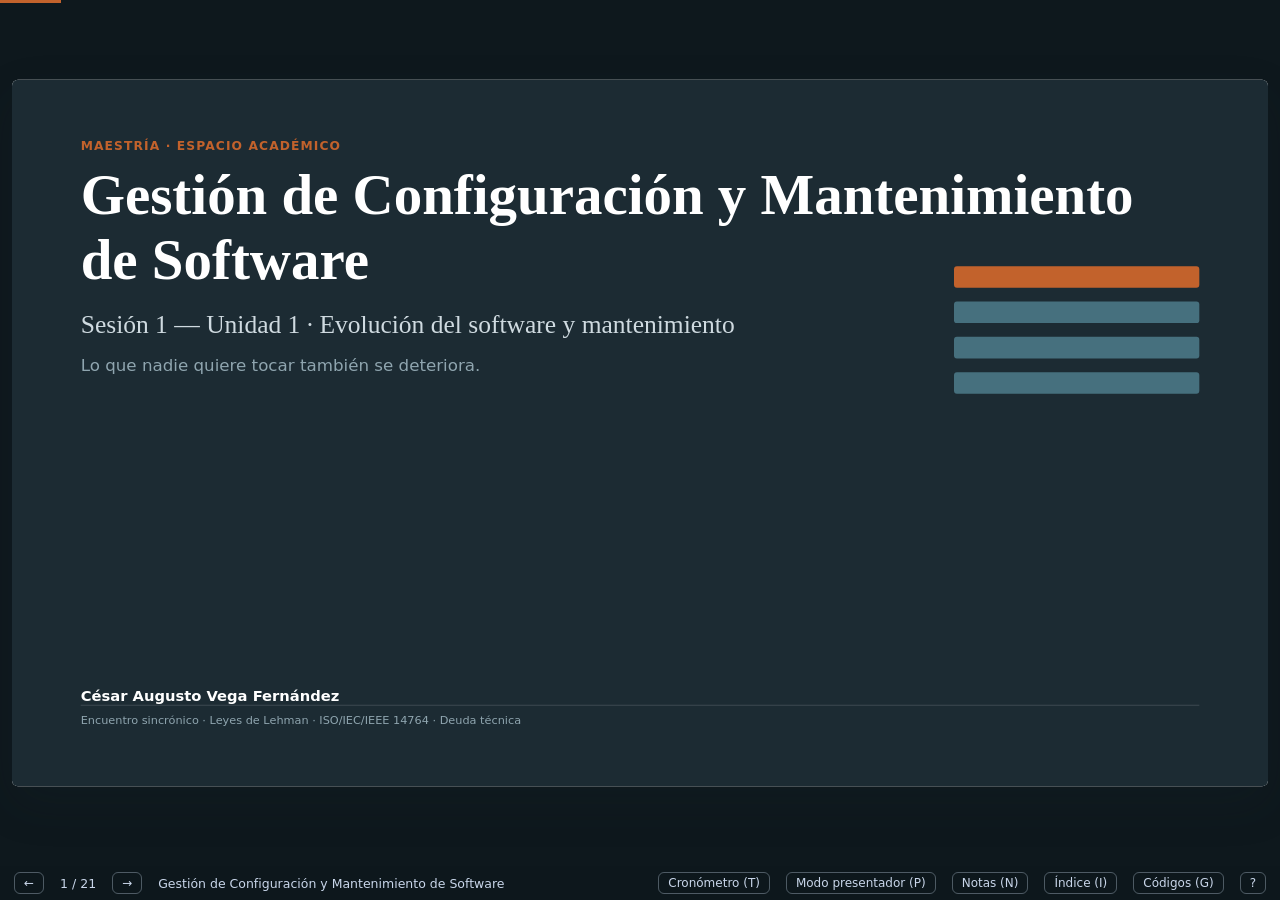
==== commit 5dd26308: "Alinea la Unidad 1 con la secuencia didáctica de la Fase 2 Reemplaza las actividades 1.1 y 1.2 por l" ====
--- a/presentacion.html
+++ b/presentacion.html
@@ -405,7 +405,7 @@
   #crono { padding: 24px 28px; }
   #crono .tiempo { font-size: 64px; }
 
-  /* ── modo lectura: las 19, una debajo de otra ── */
+  /* ── modo lectura: las 21, una debajo de otra ── */
   body.lectura .slide { display: flex !important; min-height: 0;
                         border-radius: 12px; margin: 0 10px 14px; }
   body.lectura .slide.viva { animation: none; }
@@ -436,7 +436,7 @@
 
 <div id="estado">
   <button id="b-ant" aria-label="Diapositiva anterior">←</button>
-  <span id="cuenta" aria-live="off">1 / 19</span>
+  <span id="cuenta" aria-live="off">1 / 21</span>
   <button id="b-sig" aria-label="Diapositiva siguiente">→</button>
   <span id="titulo-actual"></span>
   <span class="crece"></span>
@@ -489,7 +489,7 @@
       <tr><td>N</td><td>Notas del docente, en esta misma pantalla</td></tr>
       <tr><td>P</td><td>Modo presentador: abra el archivo en otra ventana, pulse P allí y comparta solo la de las diapositivas</td></tr>
       <tr><td>I</td><td>Índice</td></tr>
-      <tr><td>L</td><td>En el teléfono: leer las 19 diapositivas de corrido</td></tr>
+      <tr><td>L</td><td>En el teléfono: leer las 21 diapositivas de corrido</td></tr>
       <tr><td>G</td><td>Glosario: de dónde sale cada código</td></tr>
       <tr><td>T</td><td>Cronómetro de las salas, ajustable</td></tr>
       <tr><td>B</td><td>Barra inferior</td></tr>
@@ -507,60 +507,61 @@
   "kicker": "Maestría · Espacio académico",
   "titulo": "Gestión de Configuración y Mantenimiento de Software",
   "subtitulo": "Sesión 1 — Unidad 1 · Evolución del software y mantenimiento",
-  "lema": "Diagnosticar un sistema a partir de su propia historia.",
-  "pie": "Encuentro sincrónico · Leyes de Lehman · ISO/IEC/IEEE 14764 · Modelo por etapas de Rajlich y Bennett",
+  "lema": "Lo que nadie quiere tocar también se deteriora.",
+  "pie": "Encuentro sincrónico · Leyes de Lehman · ISO/IEC/IEEE 14764 · Deuda técnica",
   "codigos": [],
-  "notas": "Presentación del curso y de la unidad. El objetivo de hoy es que cada grupo salga con un proyecto elegido y la herramienta de métricas corriendo sobre él.",
+  "notas": "Presentación del curso y de la unidad. El objetivo de hoy es que cada grupo salga con su sistema elegido y la Actividad 0 en borrador.",
   "guion": []
  },
  {
   "bloque": 0,
   "kicker": "El reto de la Unidad 1 · Actividades en la plataforma",
-  "titulo": "Un diagnóstico con el que un comité pueda decidir",
+  "titulo": "Un diagnóstico antes de controlar el cambio",
   "bloques": [
    {
     "t": "cita_y_cajas",
     "cita": [
-     "«Nuestra organización depende de un componente de código abierto y tenemos que decidir si seguimos apostando por él durante los próximos cinco años.",
+     "«Este sistema funciona, pero cada cambio cuesta más que el anterior y cada despliegue da más miedo.",
      "",
-     "No queremos opiniones sobre si es popular. Queremos saber cómo ha evolucionado, en qué se le va el esfuerzo de mantenimiento, en qué etapa de su vida está y qué deuda arrastra.",
+     "Antes de decidir cómo controlar sus cambios necesitamos un diagnóstico: cómo ha evolucionado, en qué se va el esfuerzo de mantenimiento, qué deuda arrastra y qué riesgos corre.",
      "",
-     "Con eso decidimos.»"
+     "Con eso diseñamos lo que sigue.»"
     ],
-    "autor": "Comité de arquitectura de la organización cliente",
+    "autor": "Responsable del sistema que eligió cada grupo",
     "cajas": [
      {
-      "titulo": "Actividad 1.1 · Presentación del reto",
+      "titulo": "Actividad 0 · Presentación del reto y contexto del sistema",
       "color": "teal2",
       "lineas": [
-       "Individual · formativa. Reflexión de 1 a 2 páginas: qué tipo de mantenimiento consume más esfuerzo en un sistema que usted conoce, y cómo lo demostraría. Propuesta de proyecto con el F-01 en borrador."
+       "Formativa · 6 horas · grupal, de 2 a 3",
+       "Documento de 2 a 3 páginas o presentación de 5 a 7 diapositivas: sistema, caracterización, problema inicial, reto, alcance y criterios de éxito"
       ]
      },
      {
-      "titulo": "Actividad 1.2 · Diagnóstico de evolución y mantenimiento",
+      "titulo": "Actividad 1 · Análisis de evolución, deuda técnica y mantenimiento",
       "color": "coral",
       "lineas": [
-       "Grupal · peso y horas: por completar",
-       "Métricas por versión · clasificación de 40 cambios",
-       "Contraste con las leyes de Lehman · etapa del ciclo de vida",
-       "5 deudas técnicas · recomendación · PDF de máximo 15 páginas, APA 7"
+       "15 % · 12 horas · grupal, de 2 a 3",
+       "Documento técnico de 5 a 7 páginas, en APA 7",
+       "Problemas de evolución · deuda técnica · tipos de mantenimiento",
+       "Riesgos: cambios no controlados y falta de estrategia de evolución"
       ]
      }
     ]
    },
    {
     "t": "banda",
-    "texto": "La evidencia sale del repositorio, del registro de cambios y de los issues. Una afirmación sin dato que la respalde no entra en el informe."
+    "texto": "El sistema que elijan hoy los acompaña todo el curso: en la Unidad 2 le diseñan la gestión de configuración, en la 3 el control de versiones y el pipeline, y en la 4 las mejoras."
    }
   ],
-  "pie": "Los F-nn son los formatos del curso, las plantillas que preparan cada sección del informe. F-01 a F-07 son los de la Unidad 1. No se suben a la plataforma.",
+  "pie": "Los F-nn son los formatos del curso, las plantillas que preparan cada sección del documento. F-01 a F-07 son los de la Unidad 1. No se suben a la plataforma.",
   "codigos": [
    [
     "F-01",
-    "Formato del curso · Ficha del sistema: qué se estudia, por qué cumple los criterios y qué se mide"
+    "Formato del curso · Ficha del sistema y del reto: es el borrador de la Actividad 0"
    ]
   ],
-  "notas": "El encargo es el marco de ficción; el objeto de estudio es el proyecto de código abierto que elija cada grupo. Completar en esta diapositiva el peso y las horas de la plataforma.",
+  "notas": "El sistema puede ser académico, laboral o simulado. Insistir en que sea viable para todo el curso: en las unidades 3 y 4 hay que modificarlo.",
   "guion": []
  },
  {
@@ -575,19 +576,19 @@
       "kicker": "Primero",
       "titulo": "Conceptos",
       "color": "coral",
-      "texto": "Por qué el software que se usa tiene que cambiar, las leyes de Lehman, los tipos de mantenimiento, las etapas de vida y la deuda técnica."
+      "texto": "Envejecimiento, leyes de Lehman, tipos de mantenimiento, deuda técnica y los riesgos de no gestionar la evolución."
      },
      {
       "kicker": "Después",
       "titulo": "Ejemplos",
       "color": "teal",
-      "texto": "Los formatos F-01 a F-06 llenos con la historia real de Flask, un framework web con quince años de versiones."
+      "texto": "Los formatos llenos con la historia real de Flask, un framework web con quince años de versiones públicas."
      },
      {
       "kicker": "Y el resto de la sesión",
       "titulo": "El hacer",
       "color": "cafe",
-      "texto": "El taller en salas: elegir el proyecto, clonarlo y correr la herramienta de métricas sobre él."
+      "texto": "El taller en salas: cada grupo elige su sistema y sale con la Actividad 0 en borrador."
      }
     ]
    },
@@ -598,6 +599,49 @@
   ],
   "codigos": [],
   "notas": "",
+  "guion": []
+ },
+ {
+  "bloque": 1,
+  "kicker": "Bloque 1 · El problema",
+  "titulo": "Lo que nadie quiere tocar también se deteriora",
+  "bloques": [
+   {
+    "t": "tarjetas",
+    "estilo": "filete",
+    "items": [
+     {
+      "titulo": "Dilatación de tiempos",
+      "color": "coral",
+      "lineas": [
+       "Cambios que parecían sencillos toman mucho más esfuerzo del previsto."
+      ]
+     },
+     {
+      "titulo": "Inestabilidad operativa",
+      "color": "cafe",
+      "lineas": [
+       "Cada actualización trae más errores, aunque el equipo tenga experiencia."
+      ]
+     },
+     {
+      "titulo": "Silos de conocimiento",
+      "color": "teal",
+      "lineas": [
+       "El sistema lo entienden pocas personas, que se vuelven indispensables."
+      ]
+     }
+    ]
+   },
+   {
+    "t": "aviso",
+    "rotulo": "El envejecimiento según Parnas (1994)",
+    "texto": "El software envejece por dos causas: no se adapta a un entorno que cambia, y los cambios que sí se le hacen los hace gente que no entiende el diseño original. A diferencia del hardware, no se desgasta: se deteriora por los efectos de los cambios."
+   }
+  ],
+  "pie": "Los tres síntomas sirven como primera evidencia en la Actividad 0: ¿cuáles se ven en su sistema y quién lo puede confirmar?",
+  "codigos": [],
+  "notas": "Preguntar a dos o tres estudiantes por un sistema que nadie quiera tocar en su trabajo, y cuál de los tres síntomas reconocen.",
   "guion": []
  },
  {
@@ -649,9 +693,9 @@
     "texto": "Las leyes de la evolución se formularon para los programas tipo E. Casi todo el software que una organización mantiene es de ese tipo."
    }
   ],
-  "pie": "Lehman, M. M. (1980). Programs, life cycles, and laws of software evolution. Proceedings of the IEEE, 68(9), 1060–1076.",
+  "pie": "Lehman, M. M. (1980). Programs, life cycles, and laws of software evolution · Lehman, M. M. (1996). Laws of software evolution revisited.",
   "codigos": [],
-  "notas": "Preguntar a dos o tres estudiantes qué tipo de programa mantienen en su trabajo. Casi siempre es tipo E.",
+  "notas": "",
   "guion": []
  },
  {
@@ -665,7 +709,7 @@
      [
       "Ley",
       "Qué dice",
-      "Qué dato la mostraría"
+      "Qué evidencia la mostraría"
      ],
      [
       "I · Cambio continuo",
@@ -685,7 +729,7 @@
      [
       "IV · Estabilidad organizacional",
       "La tasa media de trabajo efectivo es invariante",
-      "Commits por mes estables aunque cambie el equipo"
+      "Cambios por mes estables aunque cambie el equipo"
      ],
      [
       "V · Familiaridad",
@@ -710,7 +754,7 @@
     ]
    }
   ],
-  "pie": "Formulación de Lehman et al. (1997). En el aula se recorre el interactivo de las leyes: el control de trabajo preventivo muestra la ley II.",
+  "pie": "Lehman (1996). En el aula se recorre el interactivo de las leyes: el control de trabajo preventivo muestra la ley II.",
   "codigos": [
    [
     "Ley II",
@@ -745,78 +789,28 @@
      ]
     ],
     "aparte": {
-     "titulo": "De dónde sale",
+     "titulo": "Lo que revela la distribución",
      "lineas": [
-      "Swanson (1976) propuso correctivo, adaptativo y perfectivo.",
-      "La norma ISO/IEC/IEEE 14764 agrega el preventivo y los agrupa en corrección y mejora.",
-      "SWEBOK presenta esta misma rejilla."
+      "Un equipo que solo hace correctivo no tiene espacio para otra cosa.",
+      "El perfectivo y el preventivo son los que más se postergan.",
+      "La distribución real dice más de la madurez que el proceso declarado."
      ]
     }
    },
    {
     "t": "banda",
-    "texto": "El tipo se decide leyendo el cambio. El mensaje del commit orienta, pero «fix» aparece en correcciones de documentación y en funcionalidades nuevas."
+    "texto": "El tipo se decide leyendo el cambio. El mensaje del commit o del ticket orienta, pero «fix» aparece en correcciones de documentación y en funcionalidades nuevas."
    }
   ],
-  "pie": "En el aula se usa el clasificador interactivo: trece cambios reales de Flask para clasificar antes de ver la respuesta.",
+  "pie": "ISO/IEC/IEEE 14764:2022 · Pressman (2010). En el aula se usa el clasificador interactivo: trece cambios reales de Flask para clasificar antes de ver la respuesta.",
   "codigos": [],
   "notas": "Hacer en vivo tres o cuatro casos del clasificador. Detenerse en los que tienen dos tipos posibles.",
   "guion": []
  },
  {
   "bloque": 1,
-  "kicker": "Bloque 1 · En qué momento de su vida está",
-  "titulo": "El modelo por etapas de Rajlich y Bennett",
-  "bloques": [
-   {
-    "t": "cronologia",
-    "items": [
-     {
-      "plazo": "Desarrollo inicial",
-      "color": "teal2",
-      "texto": "Primera versión funcional. Se forman la arquitectura y el conocimiento del equipo."
-     },
-     {
-      "plazo": "Evolución",
-      "color": "teal",
-      "texto": "Funcionalidad nueva frecuente. Los cambios de estructura todavía son posibles porque el equipo entiende la arquitectura."
-     },
-     {
-      "plazo": "Servicio",
-      "color": "ambar",
-      "texto": "Correcciones y adaptaciones pequeñas. Los cambios de estructura se evitan porque se volvieron costosos o riesgosos."
-     },
-     {
-      "plazo": "Retiro gradual",
-      "color": "cafe",
-      "texto": "Solo correcciones críticas. Se anuncia reemplazo o fin de soporte."
-     },
-     {
-      "plazo": "Cierre",
-      "color": "gris",
-      "texto": "El sistema se apaga y los usuarios migran."
-     }
-    ]
-   },
-   {
-    "t": "banda",
-    "texto": "Un sistema pasa de evolución a servicio cuando pierde la integridad de su arquitectura o el conocimiento de quienes la entendían. Ese paso rara vez tiene marcha atrás."
-   }
-  ],
-  "pie": "Rajlich, V. T., & Bennett, K. H. (2000). A staged model for the software life cycle. Computer, 33(7), 66–71.",
-  "codigos": [
-   [
-    "F-05",
-    "Formato del curso · Etapa del ciclo de vida, con señales que la sostienen"
-   ]
-  ],
-  "notas": "",
-  "guion": []
- },
- {
-  "bloque": 1,
   "kicker": "Bloque 1 · Lo que se acumula",
-  "titulo": "Deuda técnica y envejecimiento",
+  "titulo": "Deuda técnica: el costo que se paga después",
   "bloques": [
    {
     "t": "tabla",
@@ -842,20 +836,59 @@
      "lineas": [
       "**Interés**: lo que cuesta cada cambio mientras la deuda sigue.",
       "**Pago**: lo que cuesta quitarla.",
-      "Cunningham (1992) acuñó la metáfora; Fowler (2009) propuso este cuadrante."
+      "La deuda que preocupa es la que nadie registra ni cuantifica."
      ]
     }
    },
    {
     "t": "aviso",
-    "rotulo": "El envejecimiento según Parnas (1994)",
-    "texto": "El software envejece por dos causas: no se adapta a un entorno que cambia, y los cambios que sí se le hacen los hace gente que no entiende el diseño original. La segunda causa es deuda inadvertida."
+    "rotulo": "Knight Capital, 2012",
+    "texto": "Un despliegue dejó uno de ocho servidores con código antiguo, que reactivó una función en desuso desde hacía años. La firma perdió cerca de 460 millones de dólares en unos 45 minutos (SEC, 2013). Código obsoleto que nadie retiró: deuda no registrada."
    }
   ],
+  "pie": "Cuadrante de Fowler (2009).",
+  "codigos": [
+   [
+    "F-05",
+    "Formato del curso · Registro de deuda técnica: deudas localizadas con origen, interés, pago y prioridad"
+   ]
+  ],
+  "notas": "",
+  "guion": []
+ },
+ {
+  "bloque": 1,
+  "kicker": "Bloque 1 · Por qué importa",
+  "titulo": "El riesgo de no gestionar la evolución",
+  "bloques": [
+   {
+    "t": "pares",
+    "izq": {
+     "titulo": "Cambios no controlados",
+     "color": "coral"
+    },
+    "der": {
+     "titulo": "Falta de estrategia de evolución",
+     "color": "teal"
+    },
+    "filas": [
+     [
+      "Nadie sabe con certeza qué versión está en producción ni qué cambió entre una entrega y otra.\nUna modificación de configuración rompe el sistema aunque el código no haya cambiado.",
+      "Las adaptaciones se hacen cuando el entorno ya obligó, no antes.\nLa deuda crece sin registro y la complejidad sube sin trabajo preventivo."
+     ]
+    ]
+   },
+   {
+    "t": "aviso",
+    "rotulo": "Ariane 5, 1996",
+    "texto": "El cohete se perdió unos 37 segundos después del lanzamiento. Reutilizaba código del Ariane 4 sin verificar que los nuevos valores de vuelo cupieran en una conversión de datos (Lions, 1996). Lehman lo llama principio de incertidumbre: un sistema puede fallar sin que su código cambie, porque cambian los supuestos."
+   }
+  ],
+  "pie": "Estos dos grupos de riesgo son los que pide analizar la Actividad 1. Responderlos es la tarea de las unidades 2 y 3.",
   "codigos": [
    [
     "F-06",
-    "Formato del curso · Registro de deuda técnica: cinco deudas localizadas con origen, interés, pago y prioridad"
+    "Formato del curso · Análisis de riesgos de la evolución del sistema"
    ]
   ],
   "notas": "",
@@ -863,37 +896,37 @@
  },
  {
   "bloque": 1,
-  "kicker": "Bloque 1 · La cadena que sostiene el informe",
-  "titulo": "De la historia del repositorio a una recomendación",
+  "kicker": "Bloque 1 · La cadena que sostiene el documento",
+  "titulo": "Del sistema a los riesgos, con evidencia",
   "bloques": [
    {
     "t": "cadena",
     "items": [
      {
-      "titulo": "Historia",
-      "texto": "Etiquetas, commits, registro de cambios, issues"
+      "titulo": "Sistema y reto",
+      "texto": "F-01 · qué es, para quién, qué se aborda"
      },
      {
-      "titulo": "Métricas",
-      "texto": "F-02 · tamaño, crecimiento y actividad por versión"
+      "titulo": "Evidencia",
+      "texto": "F-02 · historial, versiones, tickets, incidentes"
      },
      {
-      "titulo": "Clasificación",
-      "texto": "F-03 · qué tipo de mantenimiento consume el esfuerzo"
+      "titulo": "Mantenimiento",
+      "texto": "F-03 · en qué se va el esfuerzo"
      },
      {
-      "titulo": "Leyes y etapa",
-      "texto": "F-04 y F-05 · qué se observa y en qué momento está"
+      "titulo": "Leyes y deuda",
+      "texto": "F-04 y F-05 · qué se observa y qué se arrastra"
      },
      {
-      "titulo": "Deuda y decisión",
-      "texto": "F-06 · qué arrastra y qué conviene hacer"
+      "titulo": "Riesgos",
+      "texto": "F-06 · qué puede salir mal y por qué importa"
      }
     ]
    },
    {
     "t": "banda",
-    "texto": "Cada eslabón se apoya en el anterior. Una recomendación que no se puede rastrear hasta un dato del repositorio no sostiene la decisión del comité."
+    "texto": "Cada eslabón se apoya en el anterior. Un riesgo que no se puede rastrear hasta una evidencia del sistema es una opinión."
    }
   ],
   "codigos": [],
@@ -903,6 +936,34 @@
  {
   "bloque": 2,
   "kicker": "Bloque 2 · Ejemplo guiado 1 · F-01",
+  "titulo": "El reto y el alcance, escritos antes de medir",
+  "bloques": [
+   {
+    "t": "pares",
+    "izq": {
+     "titulo": "Caracterización",
+     "color": "teal"
+    },
+    "der": {
+     "titulo": "Reto, alcance y criterios",
+     "color": "coral"
+    },
+    "filas": [
+     [
+      "**Tipo:** framework web de Python, publicado como biblioteca.\n**Usuarios:** desarrolladores de aplicaciones y autores de extensiones.\n**Componentes:** aplicación, blueprints, línea de comandos, sesiones, JSON y plantillas.",
+      "**Reto:** ¿puede una organización seguir dependiendo de Flask cinco años más, y qué tendría que vigilar?\n**Alcance:** el paquete flask. **Queda fuera:** pruebas, documentación y extensiones.\n**Criterio de éxito:** cada afirmación se rastrea hasta el historial público."
+     ]
+    ]
+   }
+  ],
+  "pie": "Así se ve una Actividad 0 resumida. La de ustedes describe su propio sistema.",
+  "codigos": [],
+  "notas": "",
+  "guion": []
+ },
+ {
+  "bloque": 2,
+  "kicker": "Bloque 2 · Ejemplo guiado 2 · F-02",
   "titulo": "Decidir qué se mide antes de medir",
   "bloques": [
    {
@@ -942,12 +1003,12 @@
   ],
   "pie": "python herramientas/metricas_evolucion.py flask --incluir \"flask.py,flask/**/*.py,src/flask/**/*.py\"",
   "codigos": [],
-  "notas": "Mostrar el comando y la salida en la terminal si hay tiempo.",
+  "notas": "Si el sistema del grupo no tiene historia en Git, la evidencia sale de tickets, incidentes y versiones desplegadas.",
   "guion": []
  },
  {
   "bloque": 2,
-  "kicker": "Bloque 2 · Ejemplo guiado 2 · F-02",
+  "kicker": "Bloque 2 · Ejemplo guiado 3 · F-02",
   "titulo": "Quince años de Flask en números",
   "bloques": [
    {
@@ -1028,7 +1089,7 @@
  },
  {
   "bloque": 2,
-  "kicker": "Bloque 2 · Ejemplo guiado 3 · F-03",
+  "kicker": "Bloque 2 · Ejemplo guiado 4 · F-03",
   "titulo": "En qué se va el esfuerzo de mantenimiento",
   "bloques": [
    {
@@ -1130,7 +1191,7 @@
    },
    {
     "t": "banda",
-    "texto": "Un caso difícil bien razonado vale más en el informe que diez casos fáciles. Anoten por qué admitía dos tipos y cuál eligieron."
+    "texto": "Un caso difícil bien razonado vale más en el documento que diez casos fáciles. Anoten por qué admitía dos tipos y cuál eligieron."
    }
   ],
   "codigos": [],
@@ -1203,73 +1264,73 @@
  {
   "bloque": 2,
   "kicker": "Bloque 2 · Ejemplo guiado 6 · F-05 y F-06",
-  "titulo": "Etapa, deuda y recomendación",
+  "titulo": "Deuda, riesgos y recomendación",
   "bloques": [
    {
     "t": "pares",
     "izq": {
-     "titulo": "F-05 · Etapa: evolución",
+     "titulo": "F-05 · Deuda vigente",
      "color": "teal"
     },
     "der": {
-     "titulo": "F-06 · Deuda vigente",
+     "titulo": "F-06 · Riesgos para quien depende de Flask",
      "color": "coral"
     },
     "filas": [
      [
-      "La 3.0.0 reorganizó las clases principales y la 3.2.0, en desarrollo, fusiona dos tipos de contexto: todavía hay cambios de estructura.\nSeñales de transición a servicio: actividad en descenso, tamaño casi constante y ninguna versión con funcionalidad nueva desde noviembre de 2024.",
-      "Supresiones type: ignore (105 en 3.1.0, 90 hoy).\nAlias y firmas obsoletas durante el período de la 3.2.0.\nDespacho interno apoyado en objetos proxy globales.\nSoporte de Python 3.9 y 3.10, ya retirado en la 3.2.0."
+      "Supresiones type: ignore (105 en 3.1.0, 90 hoy).\nAlias y firmas obsoletas durante el período de la 3.2.0.\nDespacho interno apoyado en objetos proxy globales.\nSoporte de Python 3.9 y 3.10, ya retirado en la 3.2.0.",
+      "**Cambio no controlado:** cada versión mayor retira API obsoletas; sin versiones fijadas, una actualización rompe la aplicación.\n**Falta de estrategia:** sin seguir los avisos de obsolescencia, los retiros se descubren el día de actualizar.\n**Señal a vigilar:** ninguna versión con funcionalidad nueva desde noviembre de 2024."
      ]
     ]
    },
    {
     "t": "banda",
-    "texto": "Recomendación: seguir con condiciones. Seguir los avisos de obsolescencia, fijar versiones y vigilar la salida de la 3.2.0."
+    "texto": "Recomendación: seguir con condiciones. Fijar versiones, seguir los avisos de obsolescencia y vigilar la salida de la 3.2.0."
    }
   ],
-  "pie": "El detalle de cada deuda, con origen, interés y pago, está en el recorrido resuelto.",
+  "pie": "El detalle de cada deuda y cada riesgo está en el recorrido resuelto.",
   "codigos": [],
-  "notas": "La segunda condición, fijar versiones, es el puente con la Unidad 2.",
+  "notas": "Fijar versiones es el puente con la Unidad 2: identificar qué se controla y en qué versión.",
   "guion": []
  },
  {
   "bloque": 3,
-  "kicker": "El hacer · Taller en salas",
-  "titulo": "De la sesión salen con el proyecto medido",
+  "kicker": "El hacer · Taller en salas · Actividad 0",
+  "titulo": "De la sesión salen con su sistema y su reto",
   "bloques": [
    {
     "t": "pasos",
     "color": "cafe",
     "items": [
      {
-      "titulo": "Elegir el proyecto",
-      "texto": "Dos candidatos por grupo, revisados contra los seis criterios del F-01.",
+      "titulo": "Elegir el sistema",
+      "texto": "Académico, laboral o simulado, revisado contra los criterios del F-01.",
       "min": 8
      },
      {
-      "titulo": "Clonar con la historia completa",
-      "texto": "Sin --depth. Revisar git tag y decidir el patrón de versiones.",
+      "titulo": "Caracterizarlo",
+      "texto": "Tipo de sistema, usuarios principales y componentes.",
+      "min": 6
+     },
+     {
+      "titulo": "Identificar el problema inicial",
+      "texto": "Síntomas de envejecimiento, situaciones de configuración o mantenimiento, riesgos.",
+      "min": 6
+     },
+     {
+      "titulo": "Formular el reto como pregunta",
+      "texto": "Concreto y relevante para el sistema.",
       "min": 5
      },
      {
-      "titulo": "Decidir qué se mide",
-      "texto": "Rutas del código fuente; qué queda fuera y por qué.",
+      "titulo": "Definir alcance y criterios de éxito",
+      "texto": "Qué se aborda, qué queda fuera y cómo sabrán que lo lograron.",
       "min": 5
-     },
-     {
-      "titulo": "Correr la herramienta",
-      "texto": "Con --solo-fuente y una semilla declarada.",
-      "min": 5
-     },
-     {
-      "titulo": "Clasificar los primeros cinco commits",
-      "texto": "Leyendo el diff, con la evidencia anotada.",
-      "min": 7
      }
     ]
    }
   ],
-  "pie": "Al salir de la sala: el F-01 en borrador y los dos CSV generados. El resto de la muestra se clasifica durante la semana.",
+  "pie": "Al salir de la sala: el F-01 en borrador, que es la base de la Actividad 0.",
   "codigos": [],
   "notas": "Ajustar el cronómetro (T) al tiempo que quede.",
   "guion": []
@@ -1277,22 +1338,22 @@
  {
   "bloque": 3,
   "kicker": "Para tener al lado durante el taller",
-  "titulo": "Comandos y criterios",
+  "titulo": "Criterios del sistema y comandos",
   "bloques": [
    {
     "t": "pares",
     "izq": {
-     "titulo": "Comandos",
+     "titulo": "Criterios del sistema (F-01)",
+     "color": "cafe"
+    },
+    "der": {
+     "titulo": "Si el sistema tiene historia en Git",
      "color": "teal2"
     },
-    "der": {
-     "titulo": "Criterios del proyecto (F-01)",
-     "color": "cafe"
-    },
     "filas": [
      [
-      "**git clone** URL del proyecto\n**git tag** para ver las versiones\n**python herramientas/metricas_evolucion.py** proyecto **--incluir** \"rutas\" **--solo-fuente --semilla 7**\n**git show** commit para leer el diff",
-      "Cinco años o más de historia pública\nOcho o más versiones con funcionalidad nueva\nRegistro de cambios y gestor de issues públicos\nLa herramienta termina en menos de diez minutos\nNingún otro grupo lo eligió"
+      "El grupo puede modificarlo durante todo el curso\nSu código está o puede ponerse en Git\nHay evidencia de su evolución: historial, tickets, incidentes o versiones\nNo expone datos sensibles, o se pueden anonimizar\nSi es laboral, hay autorización para usarlo",
+      "**git log** y **git tag** para ver la historia\n**python herramientas/metricas_evolucion.py** sistema **--incluir** \"rutas\" **--solo-fuente --semilla 7**\n**git show** commit para leer el diff\nSin historia: la evidencia sale de tickets, incidentes y versiones desplegadas"
      ]
     ]
    }
@@ -1311,15 +1372,15 @@
     "items": [
      {
       "kicker": "Esta semana",
-      "titulo": "Actividad 1.2",
+      "titulo": "Actividades 0 y 1",
       "color": "coral",
-      "texto": "Clasificar la muestra completa, contrastar las leyes, ubicar la etapa y registrar la deuda. Verificar con el F-07 antes de entregar."
+      "texto": "Socializar la Actividad 0 para recibir retroalimentación. Después, el análisis de la Actividad 1, verificado con el F-07 antes de entregar."
      },
      {
       "kicker": "Unidad 2",
       "titulo": "Gestión de configuración",
       "color": "teal",
-      "texto": "Qué elementos se ponen bajo control, cómo se identifican las versiones y cómo se decide qué cambio entra. Es lo que necesita la recomendación de fijar versiones."
+      "texto": "Qué elementos de su sistema se ponen bajo control, cómo se fijan las líneas base y cómo se decide qué cambio entra. Responde a los riesgos de cambios no controlados."
      }
     ]
    },
@@ -1338,15 +1399,14 @@
   "kicker": "Referencias",
   "titulo": "Fuentes de la sesión",
   "items": [
-   "Bourque, P., & Fairley, R. E. (Eds.). (2014). Guide to the Software Engineering Body of Knowledge (SWEBOK v3.0). IEEE Computer Society.",
-   "Cunningham, W. (1992). The WyCash portfolio management system. En Addendum to the Proceedings of OOPSLA '92 (pp. 29–30). ACM.",
    "Fowler, M. (2009). Technical debt quadrant. https://martinfowler.com/bliki/TechnicalDebtQuadrant.html",
    "ISO/IEC/IEEE. (2022). ISO/IEC/IEEE 14764:2022 Software engineering — Software life cycle processes — Maintenance.",
    "Lehman, M. M. (1980). Programs, life cycles, and laws of software evolution. Proceedings of the IEEE, 68(9), 1060–1076.",
-   "Lehman, M. M., Ramil, J. F., Wernick, P. D., Perry, D. E., & Turski, W. M. (1997). Metrics and laws of software evolution: The nineties view. En Proceedings of the Fourth International Software Metrics Symposium (pp. 20–32). IEEE.",
+   "Lehman, M. M. (1996). Laws of software evolution revisited. En C. Montangero (Ed.), Software Process Technology (pp. 108–124). Springer. https://doi.org/10.1007/BFb0017737",
+   "Lions, J. L. (1996). Ariane 5 flight 501 failure: Report by the inquiry board. European Space Agency.",
    "Parnas, D. L. (1994). Software aging. En Proceedings of the 16th International Conference on Software Engineering (pp. 279–287). IEEE.",
-   "Rajlich, V. T., & Bennett, K. H. (2000). A staged model for the software life cycle. Computer, 33(7), 66–71.",
-   "Swanson, E. B. (1976). The dimensions of maintenance. En Proceedings of the 2nd International Conference on Software Engineering (pp. 492–497). IEEE.",
+   "Pressman, R. S. (2010). Software engineering: A practitioner's approach (7.ª ed.). McGraw-Hill.",
+   "Securities and Exchange Commission. (2013). In the matter of Knight Capital Americas LLC (Release No. 70694).",
    "Pallets. (2026). Flask [Repositorio de código fuente]. https://github.com/pallets/flask"
   ],
   "codigos": [],
@@ -1357,17 +1417,17 @@
 const GLOSARIO = [
  [
   "F-01",
-  "Formato del curso · Ficha del sistema y criterios de selección",
+  "Formato del curso · Ficha del sistema y del reto: base de la Actividad 0",
   "formato"
  ],
  [
   "F-02",
-  "Formato del curso · Evolución por versión: tamaño, crecimiento y actividad",
+  "Formato del curso · Evidencia de evolución: historial, versiones, tickets e incidentes",
   "formato"
  ],
  [
   "F-03",
-  "Formato del curso · Clasificación de una muestra de cambios",
+  "Formato del curso · Clasificación de una muestra de cambios por tipo de mantenimiento",
   "formato"
  ],
  [
@@ -1377,12 +1437,12 @@
  ],
  [
   "F-05",
-  "Formato del curso · Etapa del ciclo de vida",
+  "Formato del curso · Registro de deuda técnica",
   "formato"
  ],
  [
   "F-06",
-  "Formato del curso · Registro de deuda técnica",
+  "Formato del curso · Análisis de riesgos de la evolución",
   "formato"
  ],
  [
@@ -1392,12 +1452,17 @@
  ],
  [
   "I a VIII",
-  "Leyes de la evolución del software de Lehman, en la numeración de Lehman et al. (1997)",
+  "Leyes de la evolución del software, en la formulación de Lehman (1996)",
   "ley"
  ],
  [
   "S, P, E",
-  "Tipos de programa de Lehman (1980): especificado, problema y embebido en el mundo real",
+  "Tipos de programa de Lehman: especificado, problema y embebido en el mundo real",
+  "ley"
+ ],
+ [
+  "Principio de incertidumbre",
+  "Lehman: el resultado de ejecutar un sistema E en el mundo real es incierto, porque sus supuestos pueden dejar de valer",
   "ley"
  ],
  [
@@ -1426,8 +1491,8 @@
   "sigla"
  ],
  [
-  "SWEBOK",
-  "Guide to the Software Engineering Body of Knowledge, de la IEEE Computer Society",
+  "SEC",
+  "Securities and Exchange Commission de los Estados Unidos, que documentó el caso Knight Capital",
   "sigla"
  ],
  [
@@ -1437,7 +1502,7 @@
  ],
  [
   "APA 7",
-  "Séptima edición del manual de estilo de la American Psychological Association: la norma del informe",
+  "Séptima edición del manual de estilo de la American Psychological Association: la norma del documento",
   "sigla"
  ]
 ];
@@ -1710,13 +1775,13 @@
  ],
  [
   "ley",
-  "Leyes y tipos de programa de Lehman",
-  "Son de sus autores, no del curso."
+  "Leyes y principios de Lehman",
+  "Son de su autor, no del curso."
  ],
  [
   "tipo",
   "Tipos de mantenimiento",
-  "De Swanson (1976) y la norma ISO/IEC/IEEE 14764."
+  "De la norma ISO/IEC/IEEE 14764."
  ],
  [
   "sigla",
